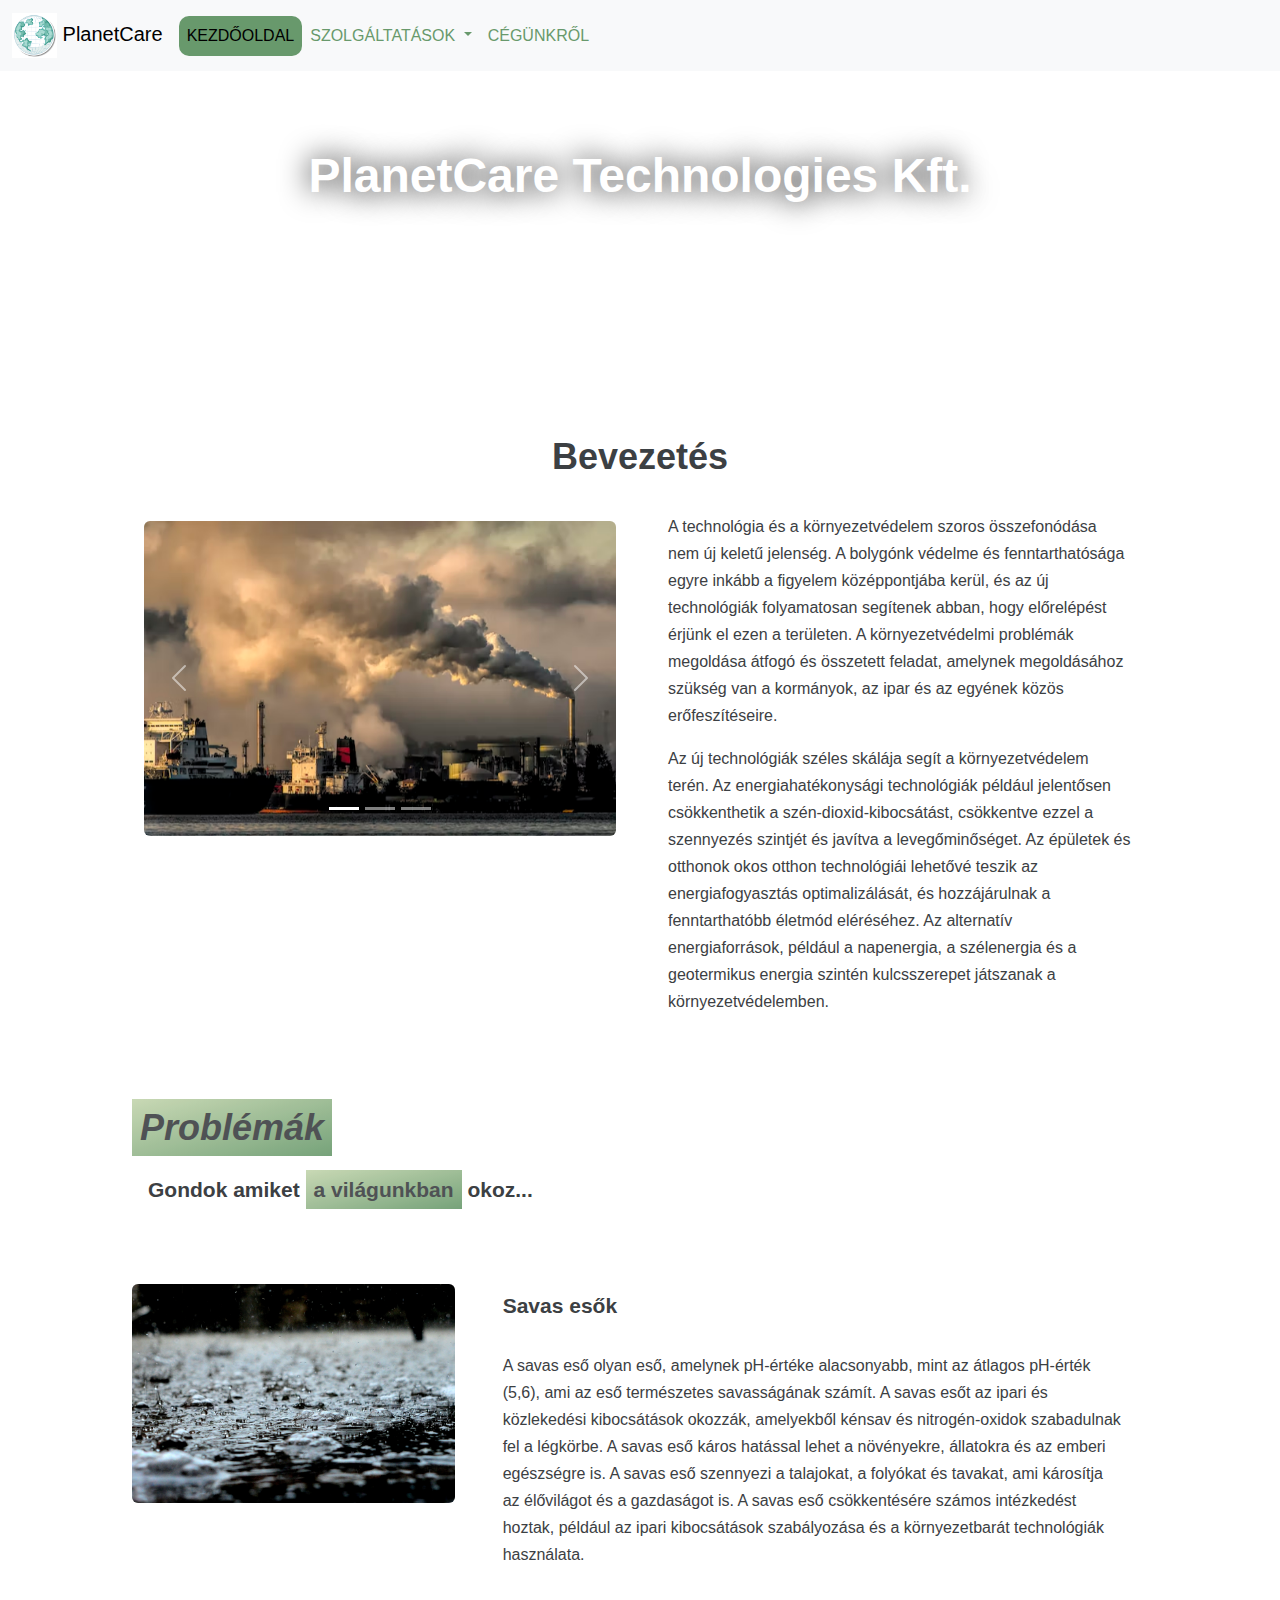
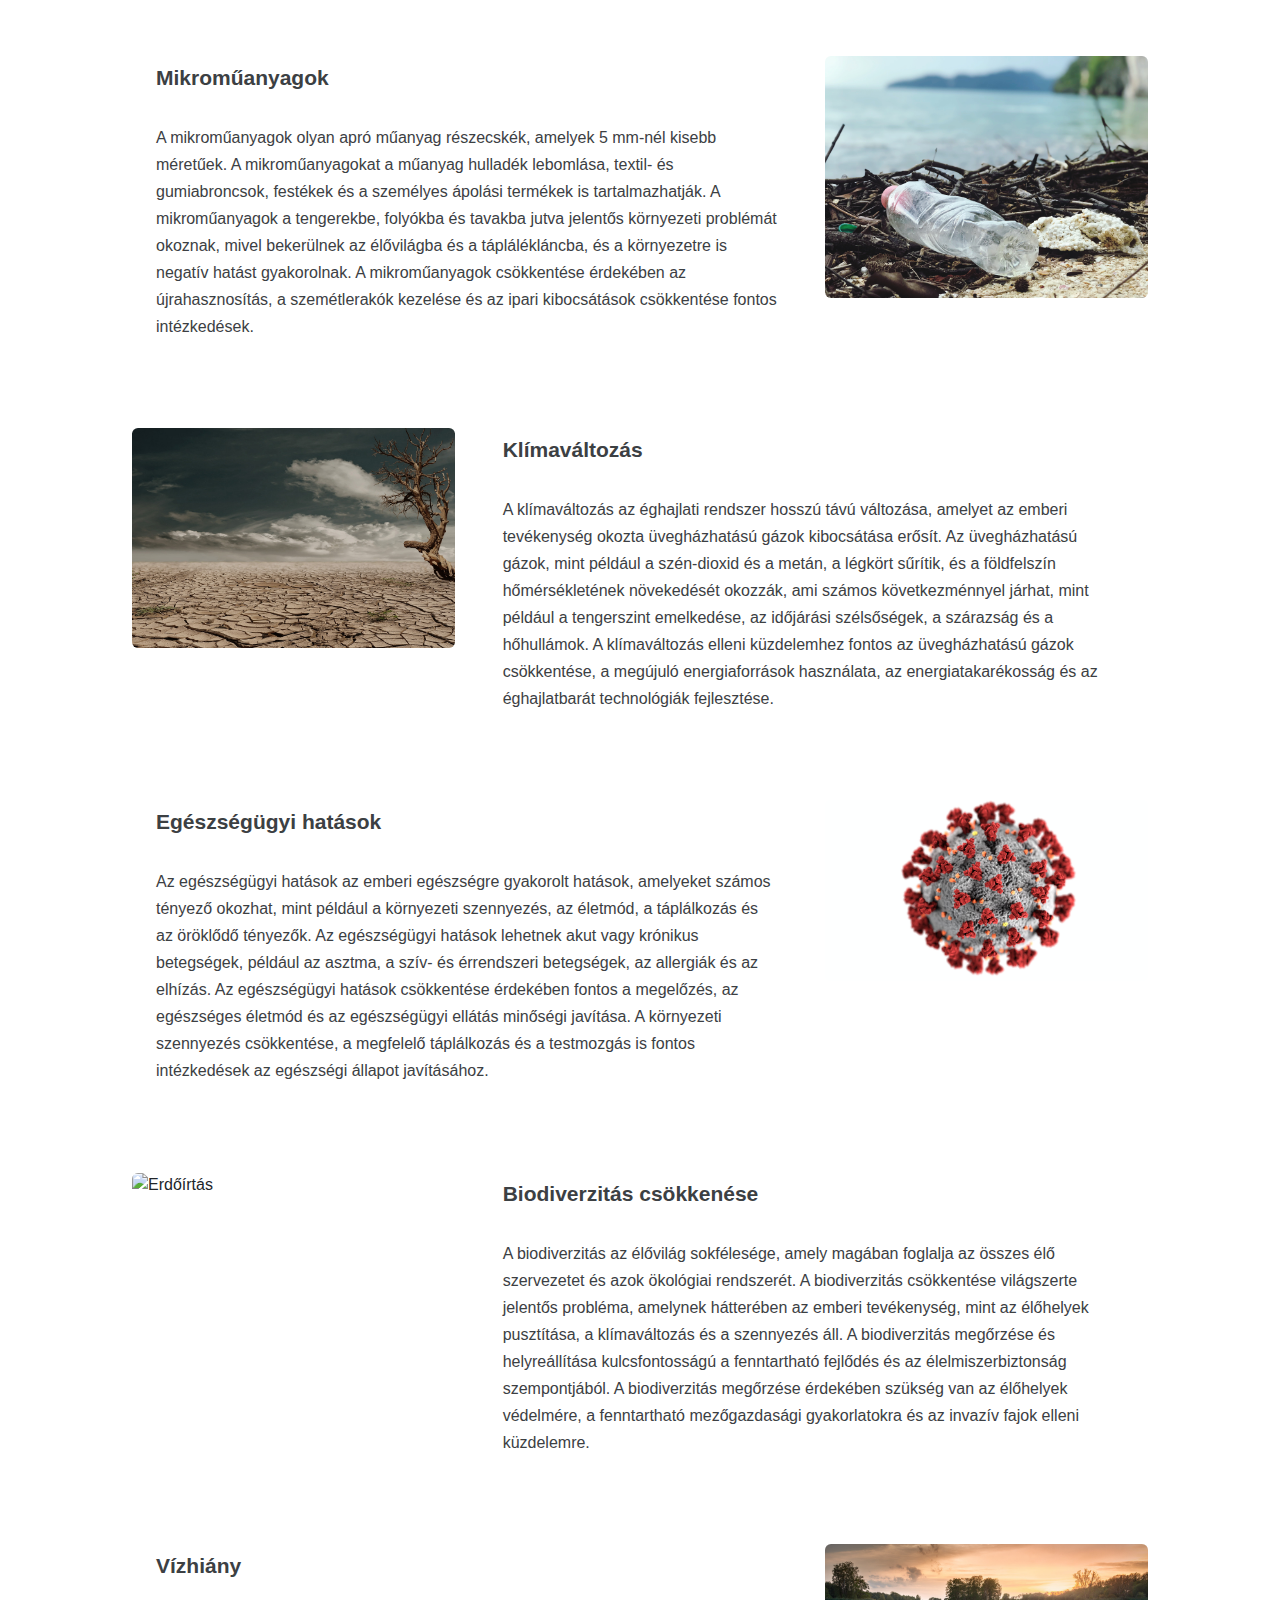
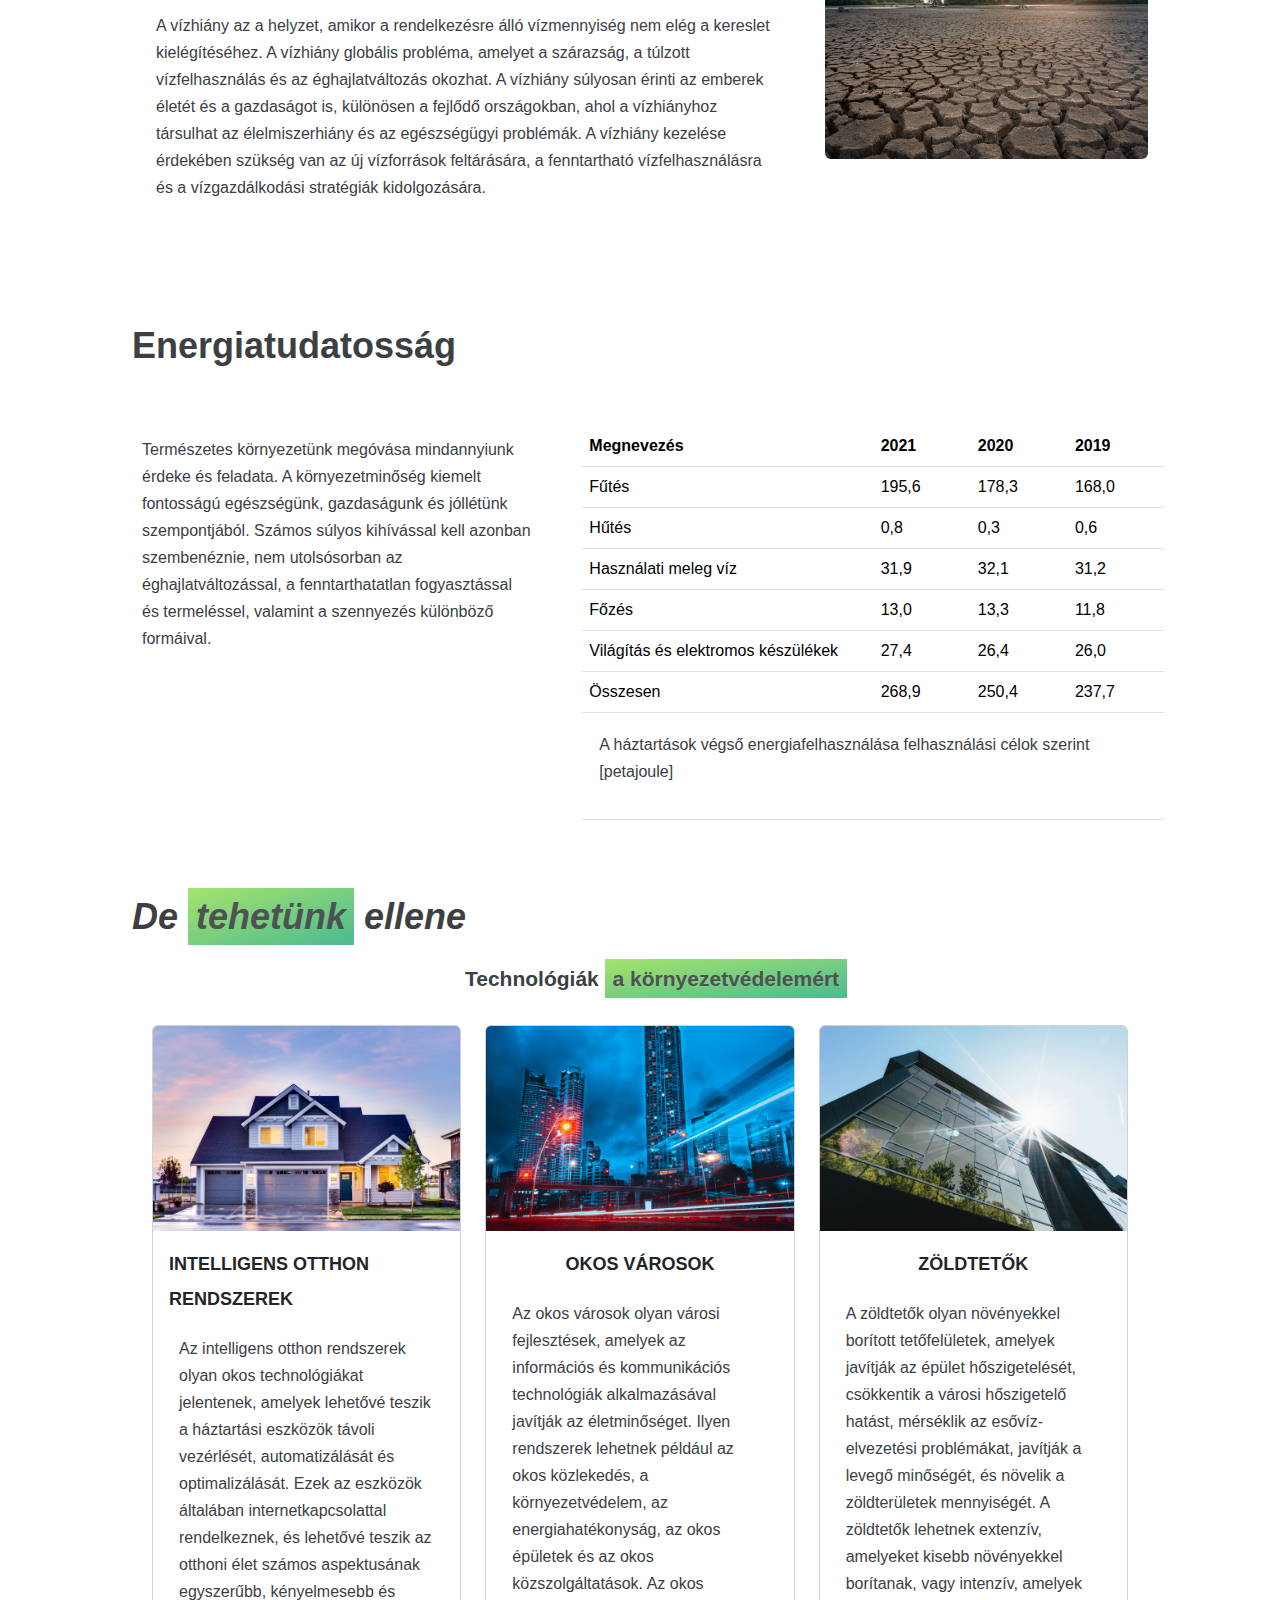
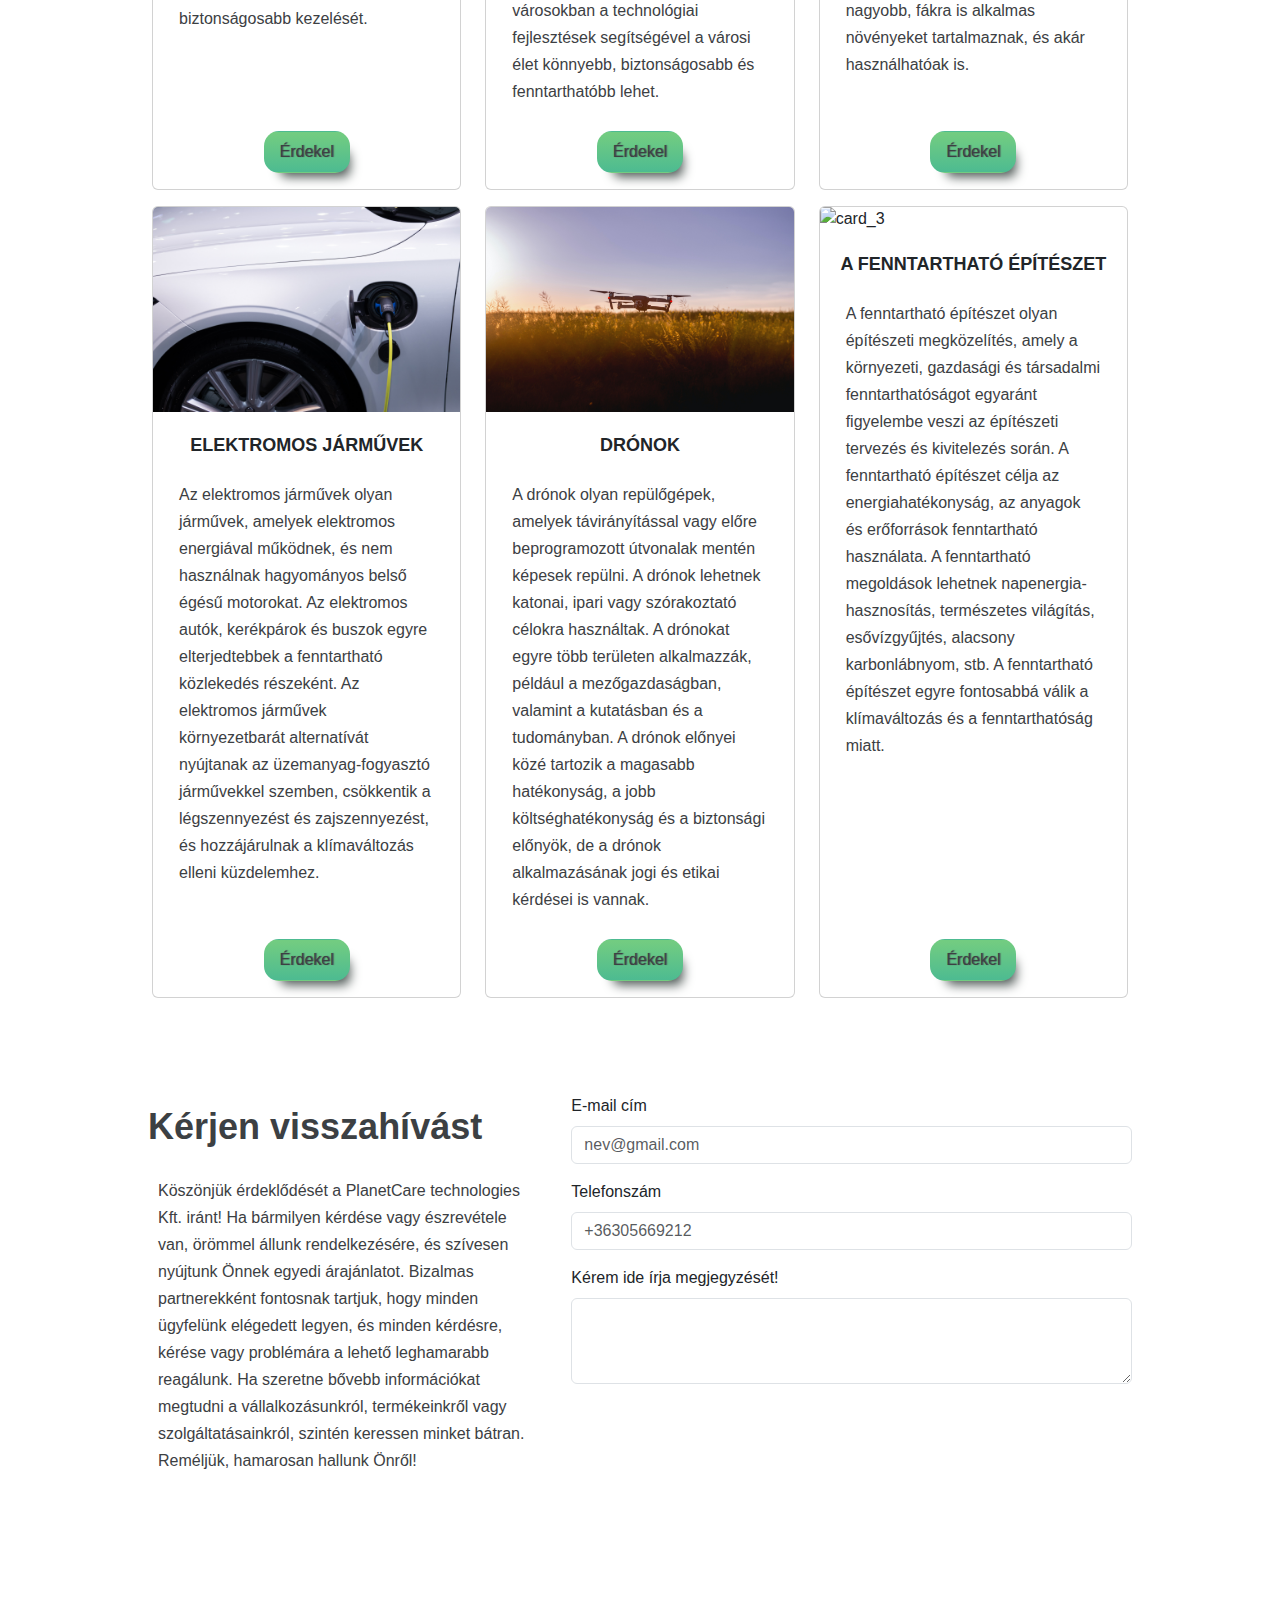
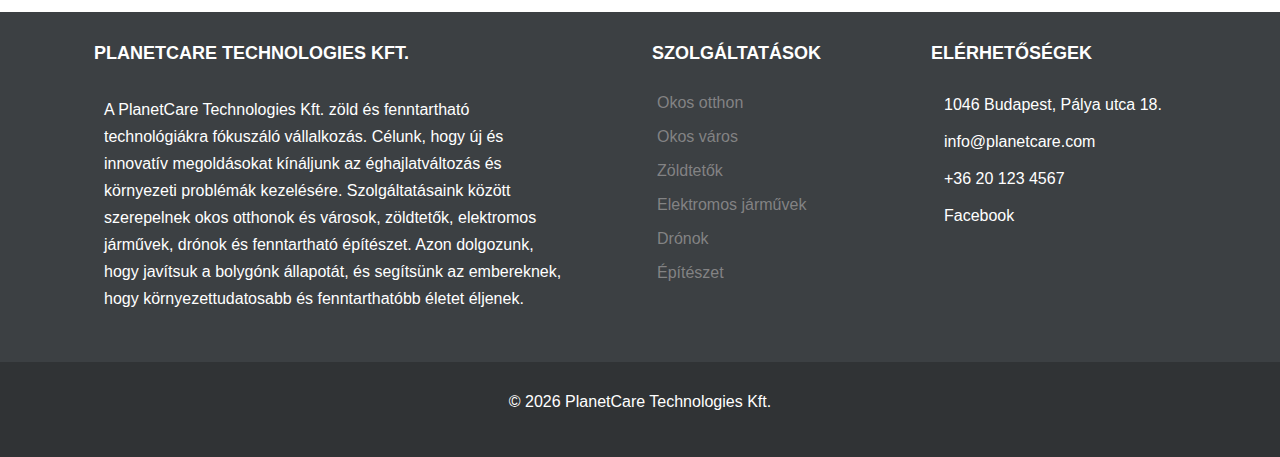
==== index.html @ c98588c4 "Kökény Dániel - index.html" ====
<!DOCTYPE html>
<html lang="hu">

<head>
  <meta charset="UTF-8" />
  <meta http-equiv="X-UA-Compatible" content="IE=edge" />
  <meta name="viewport" content="width=device-width, initial-scale=1.0" />
  <title>Planetcare Kft. - Új technológiák a környezetvédelemért</title>
  <!-- my font awesome kit -->
  <script src="https://kit.fontawesome.com/3cf0747520.js" crossorigin="anonymous"></script>
  <!-- google fonts -->

  <link href="../kornyezetvedelem_hazifeladat_ruander/font/Montserrat/Montserrat-VariableFont_wght.ttf"
    rel="stylesheet" />

  <!-- Bootstrap css install 5.2.3-->
  <link rel="stylesheet" href="https://cdn.jsdelivr.net/npm/bootstrap@5.2.3/dist/css/bootstrap.min.css" />
  <link rel="stylesheet" href="css/style.css" />
</head>

<body>
  <header class="header">
    <!-- navbar starts here -->
    <nav class="navbar fixed-top navbar-expand-lg bg-light">
      <div class="container-fluid">
        <a class="navbar-brand" href="index.html">
          <img src="kepek/logo.jpg" alt="Logo" width="45" class="d-inline-block">
          PlanetCare
        </a>
        <button class="navbar-toggler" type="button" data-bs-toggle="collapse" data-bs-target="#navbarNav"
          aria-controls="navbarNav" aria-expanded="false" aria-label="Toggle navigation">
          <span class="navbar-toggler-icon"></span>
        </button>
        <div class="collapse navbar-collapse" id="navbarNav">
          <ul class="navbar-nav">
            <li class="nav-item">
              <a class="nav-link active" aria-current="page" href="index.html">Kezdőoldal</a>
            </li>
            <li class="nav-item dropdown">
              <a class="nav-link dropdown-toggle" href="#" role="button" data-bs-toggle="dropdown"
                aria-expanded="false">
                Szolgáltatások
              </a>
              <ul class="dropdown-menu">
                <li>
                  <a class="dropdown-item" href="smarthome.html">Okos otthon</a>
                </li>
                <li>
                  <a class="dropdown-item" href="smartcity.html">Okos város</a>
                </li>
                <li>
                  <a class="dropdown-item" href="greenroof.html">Zöldtetők</a>
                </li>
                <li>
                  <a class="dropdown-item" href="electricvehicles.html">Elektromos járművek</a>
                </li>
                <li><a class="dropdown-item" href="drones.html">Drónok</a></li>
                <li>
                  <a class="dropdown-item" href="architecture.html">Építészet</a>
                </li>
              </ul>
            </li>
            <li class="nav-item">
              <a class="nav-link" href="cegunkrol.html">Cégünkről</a>
            </li>
          </ul>
        </div>
      </div>
    </nav>
    <!-- navbar ends here -->

    <div class="masthead header-video text-center d-flex justify-content-center p-3">
      <div class="jumbotron masthead-content d-flex align-items-center">
        <h1 class="my-2 text-white">PlanetCare Technologies Kft.</h1>
      </div>
    </div>
  </header>

  <main class="p-4">
    <section id="section-1" class="container-fluid bg-white">
      <div id="section_title">
        <h2 class="w-100 mt-5 text-center">Bevezetés</h2>
      </div>
      <div id="bevezetes" class="row">
        <div class="col-lg-6 p-lg-4">
          <!-- Carousel starts -->
          <div id="demo1" class="carousel slide" data-bs-ride="carousel">
            <!-- Indicators/dots -->
            <div class="carousel-indicators">
              <button type="button" data-bs-target="#demo1" data-bs-slide-to="0" class="active"></button>
              <button type="button" data-bs-target="#demo1" data-bs-slide-to="1"></button>
              <button type="button" data-bs-target="#demo1" data-bs-slide-to="2"></button>
            </div>
            <!-- The slideshow/carousel -->
            <div class="carousel-inner rounded">
              <div class="carousel-item">
                <img src="kepek/pollution1.jpg" alt="pollution1" class="d-block" style="width: 100%" />
              </div>
              <div class="carousel-item active">
                <img src="kepek/pollution2.jpg" alt="pollution2" class="d-block" style="width: 100%" />
              </div>
              <div class="carousel-item">
                <img src="kepek/pollution3.jpg" alt="pollution3" class="d-block" style="width: 100%" />
              </div>
            </div>
            <!-- Left and right controls/icons -->
            <button class="carousel-control-prev" type="button" data-bs-target="#demo1" data-bs-slide="prev">
              <span class="carousel-control-prev-icon"></span>
            </button>
            <button class="carousel-control-next" type="button" data-bs-target="#demo1" data-bs-slide="next">
              <span class="carousel-control-next-icon"></span>
            </button>
          </div>
          <!-- Carousel ends -->
        </div>
        <div class="col-lg-6 text-center">
          <p class="text-start p-3 pb-0">
            A technológia és a környezetvédelem szoros összefonódása nem új
            keletű jelenség. A bolygónk védelme és fenntarthatósága egyre
            inkább a figyelem középpontjába kerül, és az új technológiák
            folyamatosan segítenek abban, hogy előrelépést érjünk el ezen a
            területen. A környezetvédelmi problémák megoldása átfogó és
            összetett feladat, amelynek megoldásához szükség van a kormányok,
            az ipar és az egyének közös erőfeszítéseire.
          </p>
          <p class="text-start p-3 pt-0">
            Az új technológiák széles skálája segít a környezetvédelem terén.
            Az energiahatékonysági technológiák például jelentősen
            csökkenthetik a szén-dioxid-kibocsátást, csökkentve ezzel a
            szennyezés szintjét és javítva a levegőminőséget. Az épületek és
            otthonok okos otthon technológiái lehetővé teszik az
            energiafogyasztás optimalizálását, és hozzájárulnak a
            fenntarthatóbb életmód eléréséhez. Az alternatív energiaforrások,
            például a napenergia, a szélenergia és a geotermikus energia
            szintén kulcsszerepet játszanak a környezetvédelemben.
          </p>
        </div>
      </div>
    </section>

    <section id="section-2" class="container-fluid bg-white">
      <div id="section_title">
        <h2 class="fst-italic w-100 mt-5">
          <span class="highlight-warning">Problémák</span>
        </h2>
        <h3 class="w-100 mx-3 mb-5">
          Gondok amiket
          <span class="highlight-warning">a világunkban</span> okoz...
        </h3>
      </div>
      <div class="row">
        <div class="col-lg-4 my-4">
          <img class="img-fluid rounded" src="kepek/rain.jpg" alt="Savas eső" />
        </div>
        <div class="col-lg-8 my-4">
          <!-- ikon -->
          <i class="fa-solid fa-cloud-showers-heavy fa-2xl i-problems"></i>
          <h4 class="d-inline p-4">Savas esők</h4>
          <p class="p-4">
            A savas eső olyan eső, amelynek pH-értéke alacsonyabb, mint az átlagos pH-érték (5,6), ami az eső
            természetes savasságának számít. A savas esőt az ipari és közlekedési kibocsátások okozzák, amelyekből
            kénsav és nitrogén-oxidok szabadulnak fel a légkörbe. A savas eső káros hatással lehet a növényekre,
            állatokra és az emberi egészségre is. A savas eső szennyezi a talajokat, a folyókat és tavakat, ami
            károsítja az élővilágot és a gazdaságot is. A savas eső csökkentésére számos intézkedést hoztak, például az
            ipari kibocsátások szabályozása és a környezetbarát technológiák használata.
          </p>
        </div>
      </div>

      <div class="row">
        <div class="col-lg-8 my-4 section-bg-img">
          <i class="fa-sharp fa-solid fa-bottle-water fa-2xl i-problems"></i>
          <h4 class="d-inline p-4">Mikroműanyagok</h4>
          <p class="p-4">
            A mikroműanyagok olyan apró műanyag részecskék, amelyek 5 mm-nél kisebb méretűek. A mikroműanyagokat a
            műanyag hulladék lebomlása, textil- és gumiabroncsok, festékek és a személyes ápolási termékek is
            tartalmazhatják. A mikroműanyagok a tengerekbe, folyókba és tavakba jutva jelentős környezeti problémát
            okoznak, mivel bekerülnek az élővilágba és a táplálékláncba, és a környezetre is negatív hatást gyakorolnak.
            A mikroműanyagok csökkentése érdekében az újrahasznosítás, a szemétlerakók kezelése és az ipari kibocsátások
            csökkentése fontos intézkedések.
          </p>
        </div>
        <div class="col-lg-4 my-4">
          <img class="img-fluid rounded" src="kepek/plastic.jpg" alt="Mikroműanyagok" />
        </div>
      </div>
      <div class="row">
        <div class="col-lg-4 my-4">
          <img class="img-fluid rounded" src="kepek/climatechange.jpg" alt="Klímaváltozás" />
        </div>
        <div class="col-lg-8 my-4">
          <!-- ikon -->
          <i class="fa-solid fa-temperature-arrow-up fa-2xl i-problems"></i>
          <h4 class="d-inline p-4">Klímaváltozás</h4>
          <p class="p-4">
            A klímaváltozás az éghajlati rendszer hosszú távú változása, amelyet az emberi tevékenység okozta
            üvegházhatású gázok kibocsátása erősít. Az üvegházhatású gázok, mint például a szén-dioxid és a metán, a
            légkört sűrítik, és a földfelszín hőmérsékletének növekedését okozzák, ami számos következménnyel járhat,
            mint például a tengerszint emelkedése, az időjárási szélsőségek, a szárazság és a hőhullámok. A
            klímaváltozás elleni küzdelemhez fontos az üvegházhatású gázok csökkentése, a megújuló energiaforrások
            használata, az energiatakarékosság és az éghajlatbarát technológiák fejlesztése.
          </p>
        </div>
      </div>

      <div class="row">
        <div class="col-lg-8 my-4">
          <i class="fa-sharp fa-solid fa-pills fa-2xl i-problems"></i>
          <h4 class="d-inline p-4">Egészségügyi hatások</h4>
          <p class="p-4">
            Az egészségügyi hatások az emberi egészségre gyakorolt ​​hatások, amelyeket számos tényező okozhat, mint
            például a környezeti szennyezés, az életmód, a táplálkozás és az öröklődő tényezők. Az egészségügyi hatások
            lehetnek akut vagy krónikus betegségek, például az asztma, a szív- és érrendszeri betegségek, az allergiák
            és az elhízás. Az egészségügyi hatások csökkentése érdekében fontos a megelőzés, az egészséges életmód és az
            egészségügyi ellátás minőségi javítása. A környezeti szennyezés csökkentése, a megfelelő táplálkozás és a
            testmozgás is fontos intézkedések az egészségi állapot javításához.
          </p>
        </div>
        <div class="col-lg-4 my-4">
          <img class="img-fluid rounded" src="kepek/virus.jpg" alt="Vírus" />
        </div>
      </div>
      <div class="row">
        <div class="col-lg-4 my-4">
          <img class="img-fluid rounded" src="kepek/deforestation.jpg" alt="Erdőírtás" />
        </div>
        <div class="col-lg-8 my-4">
          <!-- ikon -->
          <i class="fa-solid fa-tree fa-2xl i-problems"></i>
          <h4 class="d-inline p-4">Biodiverzitás csökkenése</h4>
          <p class="p-4">
            A biodiverzitás az élővilág sokfélesége, amely magában foglalja az összes élő szervezetet és azok ökológiai
            rendszerét. A biodiverzitás csökkentése világszerte jelentős probléma, amelynek hátterében az emberi
            tevékenység, mint az élőhelyek pusztítása, a klímaváltozás és a szennyezés áll. A biodiverzitás megőrzése és
            helyreállítása kulcsfontosságú a fenntartható fejlődés és az élelmiszerbiztonság szempontjából. A
            biodiverzitás megőrzése érdekében szükség van az élőhelyek védelmére, a fenntartható mezőgazdasági
            gyakorlatokra és az invazív fajok elleni küzdelemre.
          </p>
        </div>
      </div>

      <div class="row">
        <div class="col-lg-8 my-4">
          <i class="fa-sharp fa-solid fa-droplet-slash fa-xl i-problems"></i>
          <h4 class="d-inline p-4">Vízhiány</h4>
          <p class="p-4">
            A vízhiány az a helyzet, amikor a rendelkezésre álló vízmennyiség nem elég a kereslet kielégítéséhez. A
            vízhiány globális probléma, amelyet a szárazság, a túlzott vízfelhasználás és az éghajlatváltozás okozhat. A
            vízhiány súlyosan érinti az emberek életét és a gazdaságot is, különösen a fejlődő országokban, ahol a
            vízhiányhoz társulhat az élelmiszerhiány és az egészségügyi problémák. A vízhiány kezelése érdekében szükség
            van az új vízforrások feltárására, a fenntartható vízfelhasználásra és a vízgazdálkodási stratégiák
            kidolgozására.
          </p>
        </div>
        <div class="col-lg-4 my-4">
          <img class="img-fluid rounded" src="kepek/lackofwater.jpg" alt="Vízhiány" />
        </div>
      </div>
    </section>

    <section id="section-4" class="container-fluid bg-white">
      <div id="section_title">
        <h2 class="w-100 my-5">Energiatudatosság</h2>
      </div>
      <div class="row">
        <div class="col-lg-5 col-md-6">
          <p>
            Természetes környezetünk megóvása mindannyiunk érdeke és feladata.
            A környezetminőség kiemelt fontosságú egészségünk, gazdaságunk és
            jóllétünk szempontjából. Számos súlyos kihívással kell azonban
            szembenéznie, nem utolsósorban az éghajlatváltozással, a
            fenntarthatatlan fogyasztással és termeléssel, valamint a
            szennyezés különböző formáival.
          </p>
        </div>
        <div class="col-lg-7 col-md-6">
          <table class="table table-hover mx-lg-3">
            <thead>
              <tr>
                <th class="col-6">Megnevezés</th>
                <th class="col-2">2021</th>
                <th class="col-2">2020</th>
                <th class="col-2">2019</th>
              </tr>
            </thead>
            <tbody>
              <tr>
                <td class="col-6">Fűtés</td>
                <td class="col-2">195,6</td>
                <td class="col-2">178,3</td>
                <td class="col-2">168,0</td>
              </tr>
              <tr>
                <td class="col-6">Hűtés</td>
                <td class="col-2">0,8</td>
                <td class="col-2">0,3</td>
                <td class="col-2">0,6</td>
              </tr>
              <tr>
                <td class="col-6">Használati meleg víz</td>
                <td class="col-2">31,9</td>
                <td class="col-2">32,1</td>
                <td class="col-2">31,2</td>
              </tr>
              <tr>
                <td class="col-6">Főzés</td>
                <td class="col-2">13,0</td>
                <td class="col-2">13,3</td>
                <td class="col-2">11,8</td>
              </tr>
              <tr>
                <td class="col-6">Világítás és elektromos készülékek</td>
                <td class="col-2">27,4</td>
                <td class="col-2">26,4</td>
                <td class="col-2">26,0</td>
              </tr>
              <tr>
                <td class="col-6">Összesen</td>
                <td class="col-2">268,9</td>
                <td class="col-2">250,4</td>
                <td class="col-2">237,7</td>
              </tr>
              <tr>
                <td colspan="4">
                  <a href="https://www.ksh.hu/stadat_files/ene/hu/ene0007.html" target="_blank">
                    <p>
                      A háztartások végső energiafelhasználása felhasználási
                      célok szerint [petajoule]
                    </p>
                  </a>
                </td>
              </tr>
            </tbody>
          </table>
        </div>
      </div>
    </section>
    <section id="section-3" class="container-fluid bg-white">
      <div id="section_title">
        <h2 class=" fst-italic w-100 mt-5">
          De <span class="highlight">tehetünk</span> ellene
        </h2>
        <h3 class="w-100 mx-3 text-center">
          Technológiák <span class="highlight">a környezetvédelemért</span>
        </h3>
      </div>
      <div id="technologiak" class="row my-3 mx-2">
        <!-- card starts here -->
        <div class="col-lg-4 col-md-6 my-2">
          <div class="card">
            <img src="kepek/smarthome.jpg" class="card-img-top" alt="card_1" />
            <div class="card-body d-flex flex-column align-items-center">
              <h5 class="card-title">Intelligens otthon rendszerek</h5>
              <p class="card-text">
                Az intelligens otthon rendszerek olyan okos technológiákat jelentenek, amelyek lehetővé teszik a
                háztartási eszközök távoli vezérlését, automatizálását és optimalizálását. Ezek az eszközök általában
                internetkapcsolattal rendelkeznek, és lehetővé teszik az otthoni élet számos aspektusának egyszerűbb,
                kényelmesebb és biztonságosabb kezelését.
              </p>
              <a href="smarthome.html" class="btn card-btn mt-auto">Érdekel</a>
            </div>
          </div>
        </div>
        <!-- card ends here -->

        <!-- card starts here -->
        <div class="col-lg-4 col-md-6 my-2">
          <div class="card">
            <img src="kepek/smartcity.jpg" class="card-img-top" alt="card_2" />
            <div class="card-body d-flex flex-column align-items-center">
              <h5 class="card-title">Okos városok</h5>
              <p class="card-text">
                Az okos városok olyan városi fejlesztések, amelyek az információs és kommunikációs technológiák
                alkalmazásával javítják az életminőséget. Ilyen rendszerek lehetnek például az okos közlekedés, a
                környezetvédelem, az energiahatékonyság, az okos épületek és az okos közszolgáltatások. Az okos
                városokban a technológiai fejlesztések segítségével a városi élet könnyebb, biztonságosabb és
                fenntarthatóbb lehet.
              </p>
              <a href="smartcity.html" class="btn card-btn mt-auto">Érdekel</a>
            </div>
          </div>
        </div>
        <!-- card ends here -->

        <!-- card starts here -->
        <div class="col-lg-4 col-md-6 my-2">
          <div class="card">
            <img src="kepek/greenroof.jpg" class="card-img-top" alt="card_3" />
            <div class="card-body d-flex flex-column align-items-center">
              <h5 class="card-title">Zöldtetők</h5>
              <p class="card-text">
                A zöldtetők olyan növényekkel borított tetőfelületek, amelyek javítják az épület hőszigetelését,
                csökkentik a városi hőszigetelő hatást, mérséklik az esővíz-elvezetési problémákat, javítják a levegő
                minőségét, és növelik a zöldterületek mennyiségét. A zöldtetők lehetnek extenzív, amelyeket kisebb
                növényekkel borítanak, vagy intenzív, amelyek nagyobb, fákra is alkalmas növényeket tartalmaznak, és
                akár használhatóak is.
              </p>
              <a href="greenroof.html" class="btn card-btn mt-auto">Érdekel</a>
            </div>
          </div>
        </div>
        <!-- card ends here -->

        <!-- card starts here -->
        <div class="col-lg-4 col-md-6 my-2">
          <div class="card">
            <img src="kepek/electricvehicle.jpg" class="card-img-top" alt="card_3" />
            <div class="card-body d-flex flex-column align-items-center">
              <h5 class="card-title">Elektromos járművek</h5>
              <p class="card-text">
                Az elektromos járművek olyan járművek, amelyek elektromos energiával működnek, és nem használnak
                hagyományos belső égésű motorokat. Az elektromos autók, kerékpárok és buszok egyre elterjedtebbek a
                fenntartható közlekedés részeként. Az elektromos járművek környezetbarát alternatívát nyújtanak az
                üzemanyag-fogyasztó járművekkel szemben, csökkentik a légszennyezést és zajszennyezést, és hozzájárulnak
                a klímaváltozás elleni küzdelemhez.
              </p>
              <a href="electricvehicles.html" class="btn card-btn mt-auto">Érdekel</a>
            </div>
          </div>
        </div>
        <!-- card ends here -->

        <!-- card starts here -->
        <div class="col-lg-4 col-md-6 my-2">
          <div class="card">
            <img src="kepek/droneagriculture.jpg" class="card-img-top" alt="card_3" />
            <div class="card-body d-flex flex-column align-items-center">
              <h5 class="card-title">Drónok</h5>
              <p class="card-text">
                A drónok olyan repülőgépek, amelyek távirányítással vagy előre beprogramozott útvonalak mentén képesek
                repülni. A drónok lehetnek katonai, ipari vagy szórakoztató célokra használtak. A drónokat egyre több
                területen alkalmazzák, például a mezőgazdaságban, valamint a kutatásban és a tudományban. A drónok
                előnyei közé tartozik a magasabb hatékonyság, a jobb költséghatékonyság és a biztonsági előnyök, de a
                drónok alkalmazásának jogi és etikai kérdései is vannak.
              </p>
              <a href="drones.html" class="btn card-btn mt-auto">Érdekel</a>
            </div>
          </div>
        </div>
        <!-- card ends here -->

        <!-- card starts here -->
        <div class="col-lg-4 col-md-6 my-2">
          <div class="card">
            <img src="kepek/sustainablearhitecture_resized.png" class="card-img-top" alt="card_3" />
            <div class="card-body d-flex flex-column align-items-center">
              <h5 class="card-title">A fenntartható építészet</h5>
              <p class="card-text">
                A fenntartható építészet olyan építészeti megközelítés, amely a környezeti, gazdasági és társadalmi
                fenntarthatóságot egyaránt figyelembe veszi az építészeti tervezés és kivitelezés során. A fenntartható
                építészet célja az energiahatékonyság, az anyagok és erőforrások fenntartható használata. A fenntartható
                megoldások lehetnek napenergia-hasznosítás, természetes világítás, esővízgyűjtés, alacsony
                karbonlábnyom, stb. A fenntartható építészet egyre fontosabbá válik a
                klímaváltozás és a fenntarthatóság miatt.
              </p>
              <a href="architecture.html" class="btn card-btn mt-auto">Érdekel</a>
            </div>
          </div>
        </div>
        <!-- card ends here -->
      </div>
    </section>

    <section id="section-5" class="container-fluid bg-white p-4 mt-5 mb-5">

      <div class="row">
        <div class="col-lg-5 col-md-4 p-3">
          <div id="sect fst-italic w-100 mt-5"></h2>
            <h2>Kérjen visszahívást</h2>
          </div>
          <p>
            Köszönjük érdeklődését a PlanetCare technologies Kft. iránt! Ha bármilyen kérdése vagy észrevétele van,
            örömmel állunk rendelkezésére, és szívesen nyújtunk Önnek egyedi árajánlatot. Bizalmas partnerekként
            fontosnak tartjuk, hogy minden ügyfelünk elégedett legyen, és minden kérdésre, kérése vagy problémára a
            lehető leghamarabb reagálunk. Ha szeretne bővebb információkat megtudni a vállalkozásunkról, termékeinkről
            vagy szolgáltatásainkról, szintén keressen minket bátran. Reméljük, hamarosan hallunk Önről!
          </p>
        </div>
        <div class="col-lg-7 col-md-8 p-3">
          <div class="mb-3">
            <label for="exampleFormControlInput1" class="form-label">E-mail cím</label>
            <input type="email" class="form-control" id="exampleFormControlInput1" placeholder="nev@gmail.com" />
          </div>
          <div class="mb-3">
            <label for="exampleFormControlInput2" class="form-label">Telefonszám</label>
            <input type="number" class="form-control" id="exampleFormControlInput2" placeholder="+36305669212" />
          </div>
          <div class="mb-3">
            <label for="exampleFormControlTextarea1" class="form-label">Kérem ide írja megjegyzését!</label>
            <textarea class="form-control" id="exampleFormControlTextarea1" rows="3"></textarea>
          </div>
        </div>
      </div>
    </section>
  </main>

  <!-- footer starts here -->
  <footer class="text-white text-center text-md-start">
    <!-- Grid container -->
    <div class="container p-4">
      <!--Grid row-->
      <div class="row">
        <!--Grid column-->
        <div class="col-lg-6 col-md-12 mb-4 mb-md-0">
          <h5 class=" text-uppercase fw-bold">PlanetCare Technologies Kft.</h5>

          <div class="footer-text">
            <p class="text-white">
              A PlanetCare Technologies Kft. zöld és fenntartható technológiákra fókuszáló vállalkozás. Célunk, hogy új
              és innovatív megoldásokat kínáljunk az éghajlatváltozás és környezeti problémák kezelésére.
              Szolgáltatásaink között szerepelnek okos otthonok és városok, zöldtetők, elektromos járművek, drónok és
              fenntartható építészet. Azon dolgozunk, hogy javítsuk a bolygónk állapotát, és segítsünk az embereknek,
              hogy környezettudatosabb és fenntarthatóbb életet éljenek.
            </p>
          </div>
        </div>
        <!--Grid column-->

        <!--Grid column-->
        <div class="col-lg-3 col-md-6 mb-4 mb-md-0">
          <h5 class="text-uppercase">Szolgáltatások</h5>

          <ul class="list-unstyled mb-0">
            <li>
              <a href="smarthome.html">Okos otthon</a>
            </li>
            <li>
              <a href="smartcity.html">Okos város</a>
            </li>
            <li>
              <a href="greenroof.html">Zöldtetők</a>
            </li>
            <li>
              <a href="electricvehicles.html">Elektromos járművek</a>
            </li>
            <li>
              <a href="drones.html">Drónok</a>
            </li>
            <li>
              <a href="architecture.html">Építészet</a>
            </li>
          </ul>
        </div>
        <!--Grid column-->

        <!--Grid column-->
        <div class="col-lg-3 col-md-6 mb-4 mb-md-0">
          <h5 class="text-uppercase">Elérhetőségek</h5>

          <ul class="list-unstyled mb-0">
            <li>
              <a href="cegunkrol.html"><i class="i-footer fa-sharp fa-solid fa-thumbtack fa-lg"></i></a>
              <p class="d-inline px-2 text-white">1046 Budapest, Pálya utca 18.</p>
            </li>
            <li>
              <a href="cegunkrol.html"><i class="i-footer fa-sharp fa-solid fa-envelope fa-lg"></i></a>
              <p class="d-inline px-2 text-white">info@planetcare.com</p>
            </li>
            <li>
              <a href="cegunkrol.html"><i class="i-footer fa-sharp fa-solid fa-phone fa-lg"></i></a>
              <p class="d-inline px-2 text-white">+36 20 123 4567</p>
            </li>
            <li>
              <a href="cegunkrol.html"><i class="i-footer fa-brands fa-facebook fa-lg"></i></a>
              <p class="d-inline px-2 text-white">Facebook</p>
            </li>
          </ul>
        </div>
        <!--Grid column-->
      </div>
      <!--Grid row-->
    </div>
    <!-- Grid container -->

    <!-- Copyright -->
    <div class="text-center p-3" style="background-color: rgba(0, 0, 0, 0.2)">
      <p class="text-white text-center">&copy; <span id="currentYear"></span> PlanetCare Technologies Kft.</p>
    </div>
    <script>
      const date = new Date();
      const year = date.getFullYear();
      document.getElementById("currentYear").textContent = year;
    </script>
    <!-- Copyright -->
  </footer>
  <!-- footer ends here -->

  <!-- Bootstrap js install 5.2.3 -->
  <script src="https://cdn.jsdelivr.net/npm/bootstrap@5.2.3/dist/js/bootstrap.bundle.min.js"></script>
</body>

</html>
---- css/style.css ----
:root {
    --color-primary: #68996c;
    --color-primary-darker: #4bbb7d;
  }

body {
    font-family: 'Montserrat', sans-serif;
}

.nav-item a{
    color: var(--color-primary);
    text-transform: uppercase;
}

.nav-item a:hover{
    color: black;
    background-color: var(--color-primary-darker);
    border-radius: 10px;
}

li .active {
    background-color: var(--color-primary);
    color: black;
    border-radius: 10px;
}

main {
    margin-left: auto;
    margin-right: auto;
    width: 85%;
}

.header-video {
    background-image: url(../video/world.mp4);
    background-size: cover;
    background-position: center;
}  

.smarthome-header-img {
    background-image: url(../kepek/voicecontrol.jpg);
    background-size: cover;
    background-position: center;
}

.smartcity-header-img {
    background-image: url(../kepek/smartcity/smart-city-header.jpg);
    background-size: cover;
    background-position: center;
}

.greenroof-header-img {
    background-image: url(../kepek/greenroof/greenroof-header.jpg);
    background-size: cover;
    background-position: center;
}

.electricvehicles-header-img {
    background-image: url(../kepek/electricvehicles/electricvehicle-header.png);
    background-size: cover;
    background-position: center;
}

.drones-header-img {
    background-image: url(../kepek/drones/drone-header.jpg);
    background-size: cover;
    background-position: center;
}

.architecture-header-img {
    background-image: url(../kepek/architecture/architecture-header.jpg);
    background-size: cover;
    background-position: center;
}

.our-header-img {
    background-image: url(../kepek/our-header.jpg);
    background-size: cover;
    background-position: center;
}

.jumbotron {min-height: 25vw;}

.jumbotron>h1 {
    text-shadow: 0px 0px 30px black;
}

.highlight {
    opacity: 90%;
    padding: 8px;
    background: linear-gradient(to top left, #39b385, #9be15d);
}

.highlight-warning {
    opacity: 90%;
    padding: 8px;
    background: linear-gradient(to top left, #68996c, #c3d5ad);
    color: #3c4043;
}

.card {
    height: 100%;
}

.card-text {
    text-align: left;
}

.card-btn {
    box-shadow: 8px 12px 11px -8px #4e5855;
    background: linear-gradient(to bottom, #72cc81 5%, #4dbb91 100%);
    background-color: #72cc81;
    border-radius: 15px;
    display: inline-block;
    cursor: pointer;
    color: #3c4043;
    font-family: 'Montserrat', sans-serif;
    font-size: 16px;
    padding: 8px 15px;
    text-decoration: none;
    text-shadow: 1px 0px 1px #4e5855;
}

.card-btn:hover {
    background: linear-gradient(to bottom, #4dbb91 5%, #72cc81 100%);
    background-color: #4dbb91;
}

.card-btn:active {
    position: relative;
    top: 1px;
    border: none;
}

.card:hover {
    transform: scale(1.01);
    box-shadow: 0px 0px 10px 0.01px black;
}

.smart-card h5 {
    text-align: center;
    text-transform: uppercase;
}

footer li {
    display: block;
    list-style-type: none;
    padding: 5px;
}

 footer a {
    text-decoration: none;
    font-family: 'Montserrat', sans-serif;    color: rgba(180, 177, 177, 0.6);
    font-weight: 400;
    font-size: 16px;
    line-height: 20px;
    text-align: left;
    letter-spacing: normal;
}

footer a:hover {
    color: white;
}

footer {
    background-color: #3c4043;
}

.footer-text {
    padding: 0 50px 0 0;
}

td a {
    text-decoration: none;
    font-family: 'Montserrat', sans-serif;    color: rgba(180, 177, 177, 0.6);
    font-weight: 600;
    font-size: 16px;
    line-height: 20px;
    text-align: left;
    letter-spacing: normal;
}

td a:hover {
    color: black;
}
/**********************************************************************************************/
/* DESIGN STYLE */

/* Color palette
    color: #95bd73;
    color: #b1c695;
    color: #09ab3d;
    color: #55b231;
    color: #04a40d;
    color: #76ad14;
    color: #9ddaaa;
    color: #5cc477;
    color: #04a40d;
*/

/* Headlines */

h1 {
    font-family: 'Montserrat', sans-serif;    font-style: normal;
    font-weight: 600;
    font-size: 48px;
    line-height: 76px;
    color: #3c4043;
    letter-spacing: normal;
}

h2 {
    font-family: 'Montserrat', sans-serif;    font-style: normal;
    font-weight: 600;
    font-size: 36px;
    line-height: 65px;
    color: #3c4043;
    letter-spacing: normal;
}

h3 {
    font-family: 'Montserrat', sans-serif;    font-style: normal;
    font-weight: 600;
    font-size: 21px;
    line-height: 44px;
    color: #3c4043;
    letter-spacing: normal;
}

h4 {
    font-family: 'Montserrat', sans-serif;    font-style: normal;
    font-weight: 600;
    font-size: 21px;
    line-height: 44px;
    color: #3c4043;
    letter-spacing: normal;
}

h5 {
    font-family: 'Montserrat', sans-serif;    text-transform: uppercase;
    font-weight: 600;
    font-size: 18px;
    line-height: 35px;
    text-align: left;
    letter-spacing: normal;
    margin-bottom: 15px;
}

h6 {
    font-family: 'Montserrat', sans-serif;    font-style: normal;
    font-weight: 600;
    font-size: 16px;
    line-height: 27px;
    color: #3c4043;
    text-align: left;
    letter-spacing: normal;
}
            
p {
    font-family: 'Montserrat', sans-serif;    font-style: normal;
    font-weight: 400;
    font-size: 16px;
    line-height: 27px;
    color: #3c4043;
    text-align: left;
    letter-spacing: normal;
    padding: 10px;
}

/* Icon color */
i {
    color: #39b385;
}

.i-problems {
    color: #68996c;
}

.i-footer {
    color: rgba(180, 177, 177, 0.6);
}

.smart-card {
    margin-top: 30px;
}

table tr:nth-child(even) {
    background-color: rgba(104, 153, 108, 0.3);
}

.div-height-big {
    height: 20%;
}

.div-height-small {
    height: 15%;
}
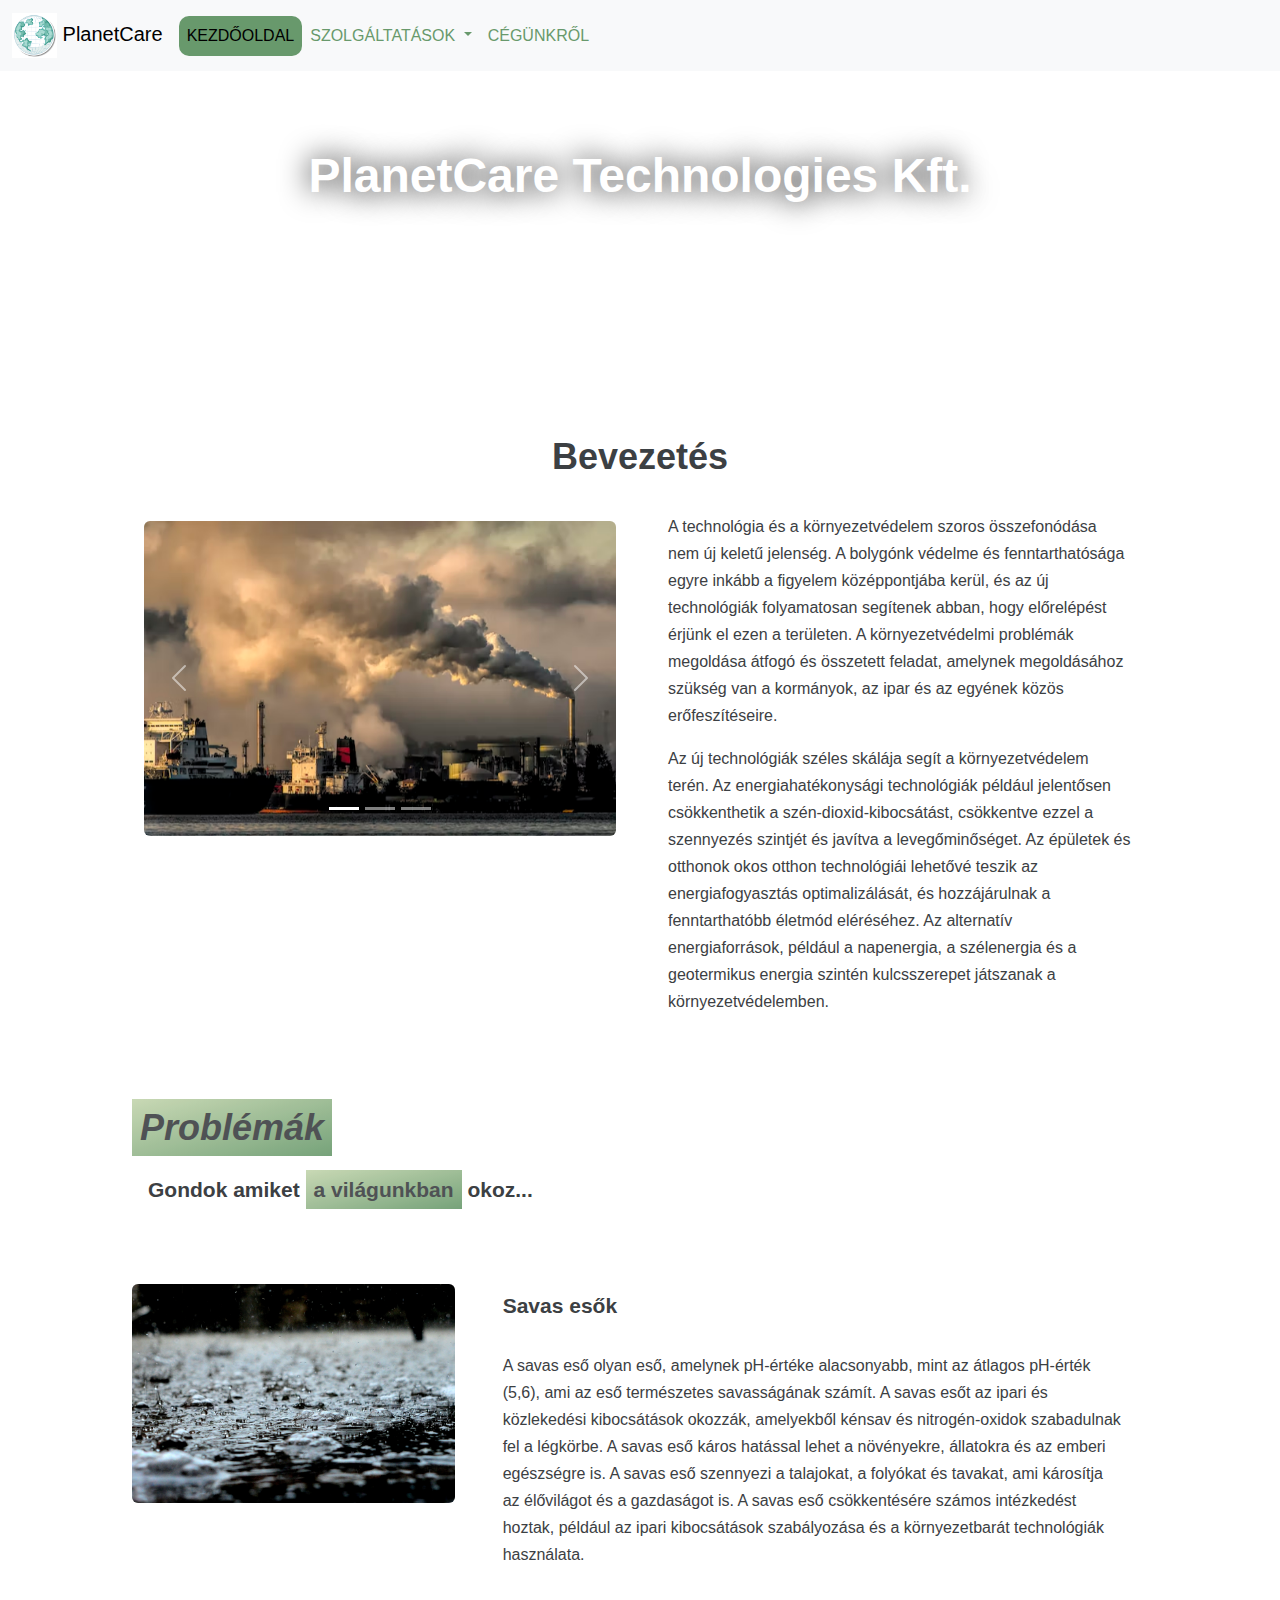
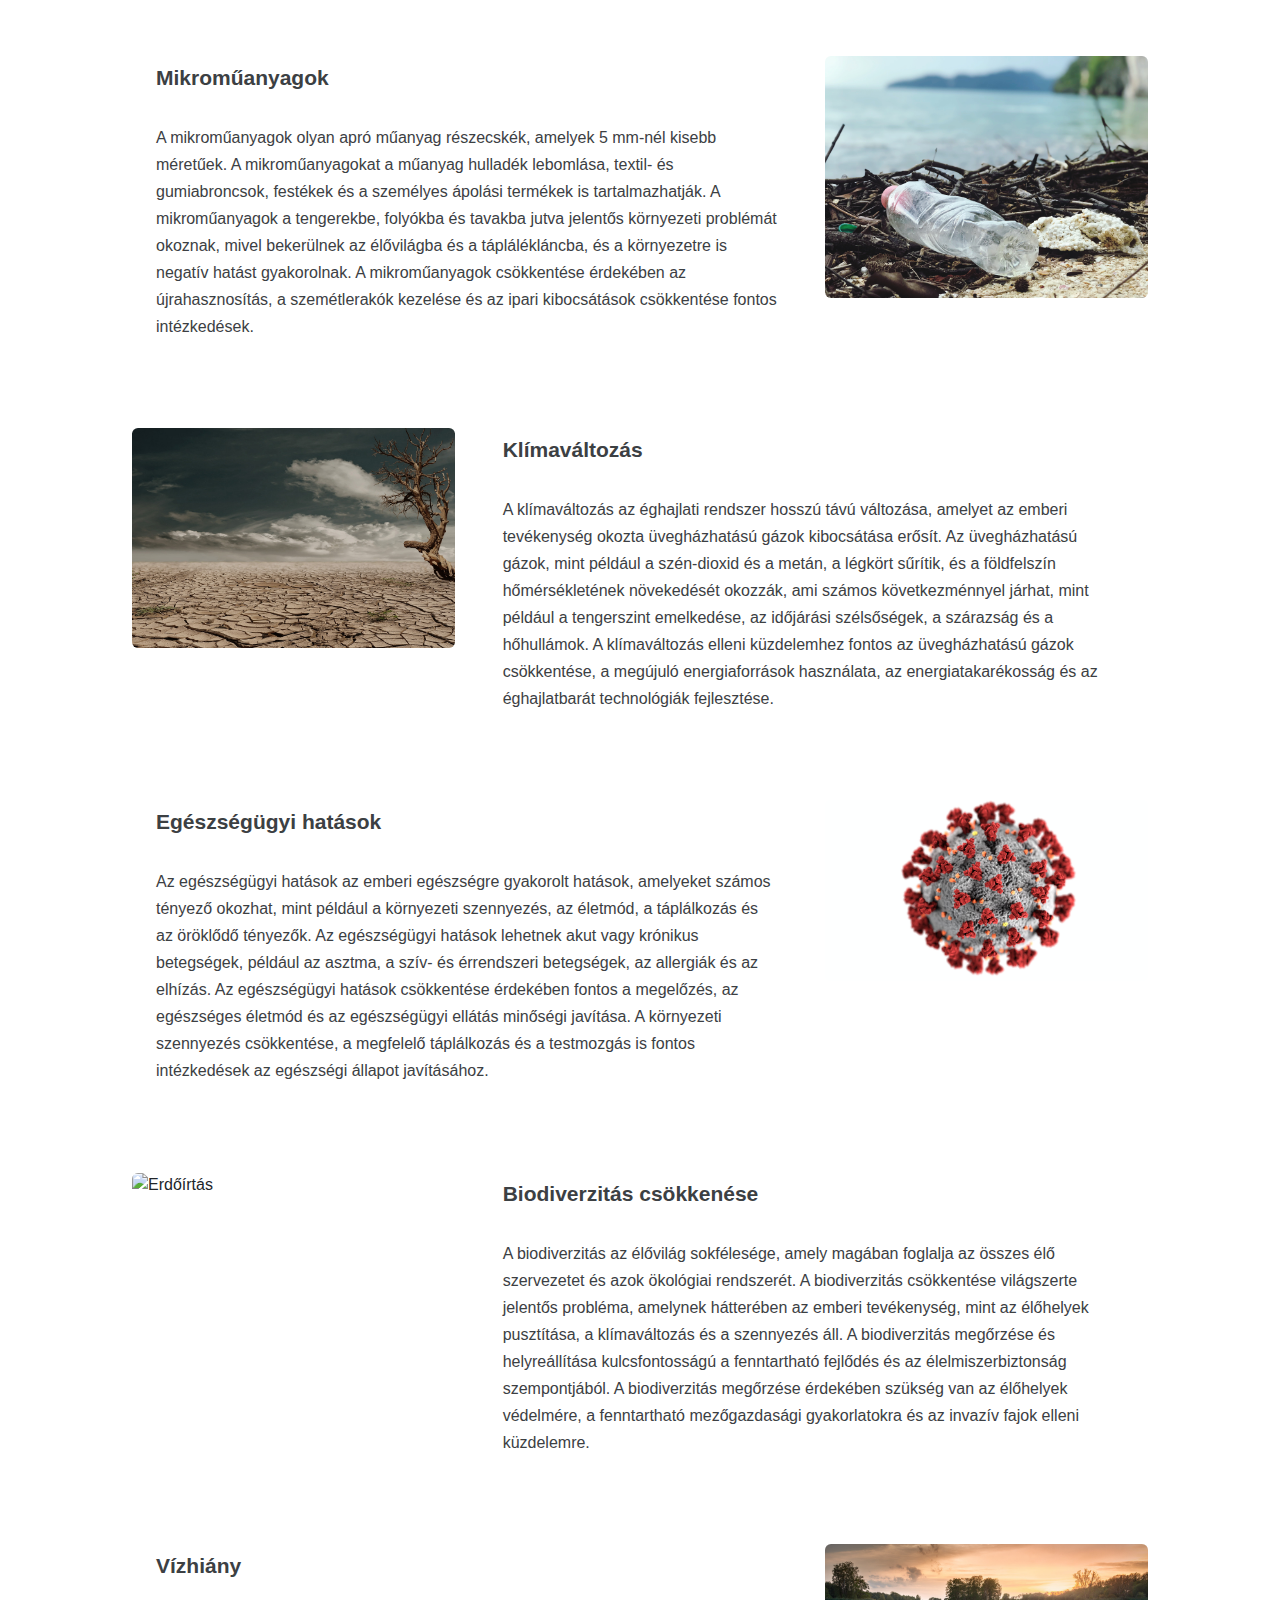
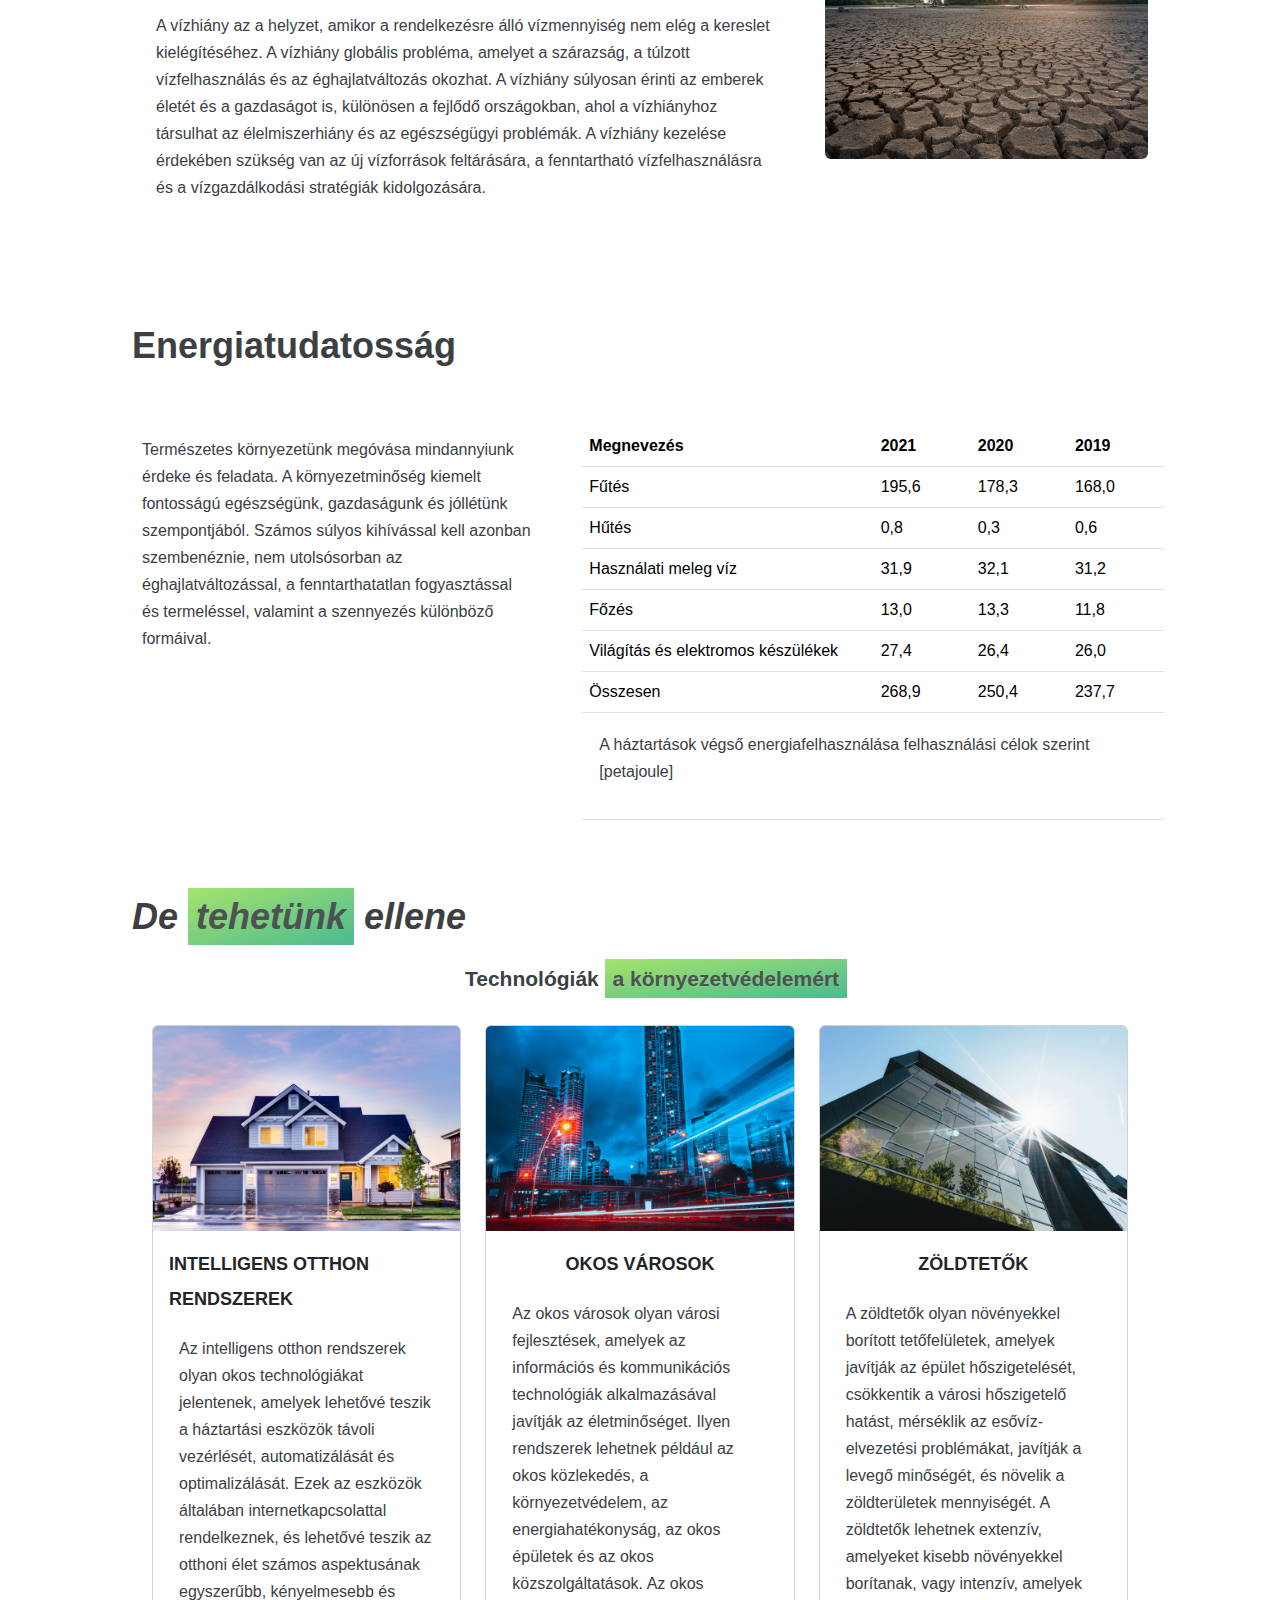
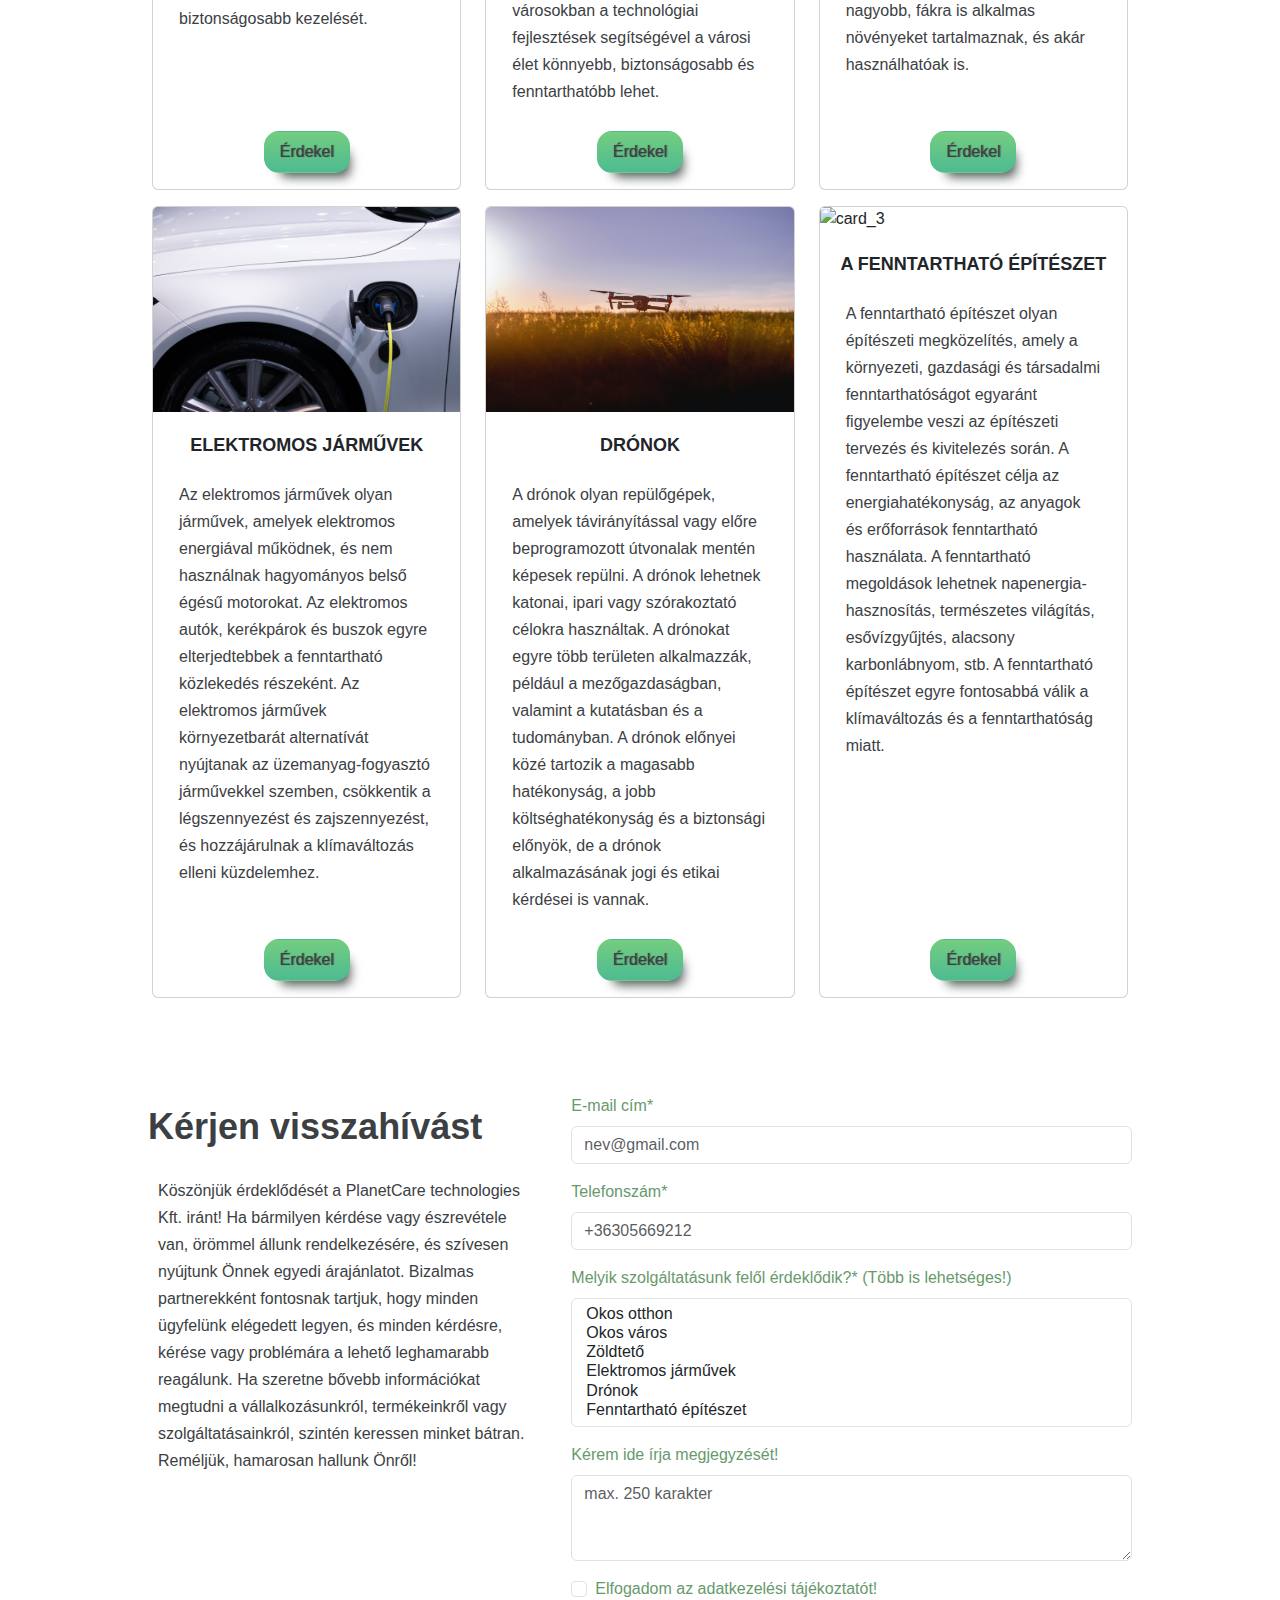
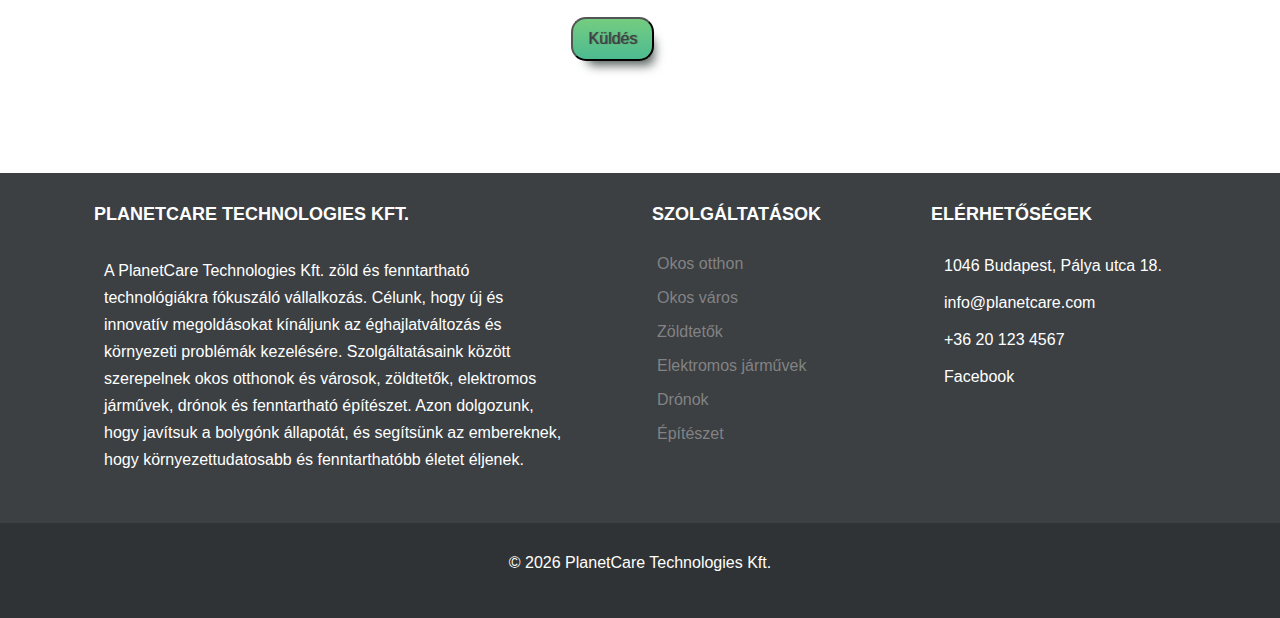
==== commit 09b421a9: "Kökény Dániel - Form átalakítás" ====
--- a/index.html
+++ b/index.html
@@ -465,7 +465,8 @@
 
       <div class="row">
         <div class="col-lg-5 col-md-4 p-3">
-          <div id="sect fst-italic w-100 mt-5"></h2>
+          <div id="sect fst-italic w-100 mt-5">
+            </h2>
             <h2>Kérjen visszahívást</h2>
           </div>
           <p>
@@ -477,18 +478,39 @@
           </p>
         </div>
         <div class="col-lg-7 col-md-8 p-3">
-          <div class="mb-3">
-            <label for="exampleFormControlInput1" class="form-label">E-mail cím</label>
-            <input type="email" class="form-control" id="exampleFormControlInput1" placeholder="nev@gmail.com" />
-          </div>
-          <div class="mb-3">
-            <label for="exampleFormControlInput2" class="form-label">Telefonszám</label>
-            <input type="number" class="form-control" id="exampleFormControlInput2" placeholder="+36305669212" />
-          </div>
-          <div class="mb-3">
-            <label for="exampleFormControlTextarea1" class="form-label">Kérem ide írja megjegyzését!</label>
-            <textarea class="form-control" id="exampleFormControlTextarea1" rows="3"></textarea>
-          </div>
+          <form action="" method="POST">
+            <div class="mb-3">
+              <label for="email" class="form-label">E-mail cím*</label>
+              <input type="email" class="form-control" id="email" placeholder="nev@gmail.com" required />
+            </div>
+            <div class="mb-3">
+              <label for="phone" class="form-label">Telefonszám*</label>
+              <input type="tel" class="form-control" id="phone" placeholder="+36305669212"
+                pattern="[+]{1}[0-9]{11}" required />
+            </div>
+            <div class="mb-3">
+              <label for="select" class="form-label">Melyik szolgáltatásunk felől érdeklődik?* (Több is
+                lehetséges!)</label>
+              <select class="form-select" id="select" size="6" multiple aria-label="multiple select example" required>
+                <option value="1">Okos otthon</option>
+                <option value="2">Okos város</option>
+                <option value="3">Zöldtető</option>
+                <option value="4">Elektromos járművek</option>
+                <option value="5">Drónok</option>
+                <option value="6">Fenntartható építészet</option>
+              </select>
+            </div>
+            <div class="mb-3">
+              <label for="comment" class="form-label">Kérem ide írja megjegyzését!</label>
+              <textarea class="form-control" id="comment" rows="3" placeholder="max. 250 karakter"
+                maxlength="250"></textarea>
+            </div>
+            <div class="mb-3 form-check">
+              <input type="checkbox" class="form-check-input" id="accept">
+              <label class="form-check-label" for="accept">Elfogadom az adatkezelési tájékoztatót!</label>
+            </div>
+            <button type="submit" class="card-btn">Küldés</button>
+          </form>
         </div>
       </div>
     </section>
--- a/css/style.css
+++ b/css/style.css
@@ -139,6 +139,10 @@
 .smart-card h5 {
     text-align: center;
     text-transform: uppercase;
+}
+
+form label {
+    color: var(--color-primary);
 }
 
 footer li {
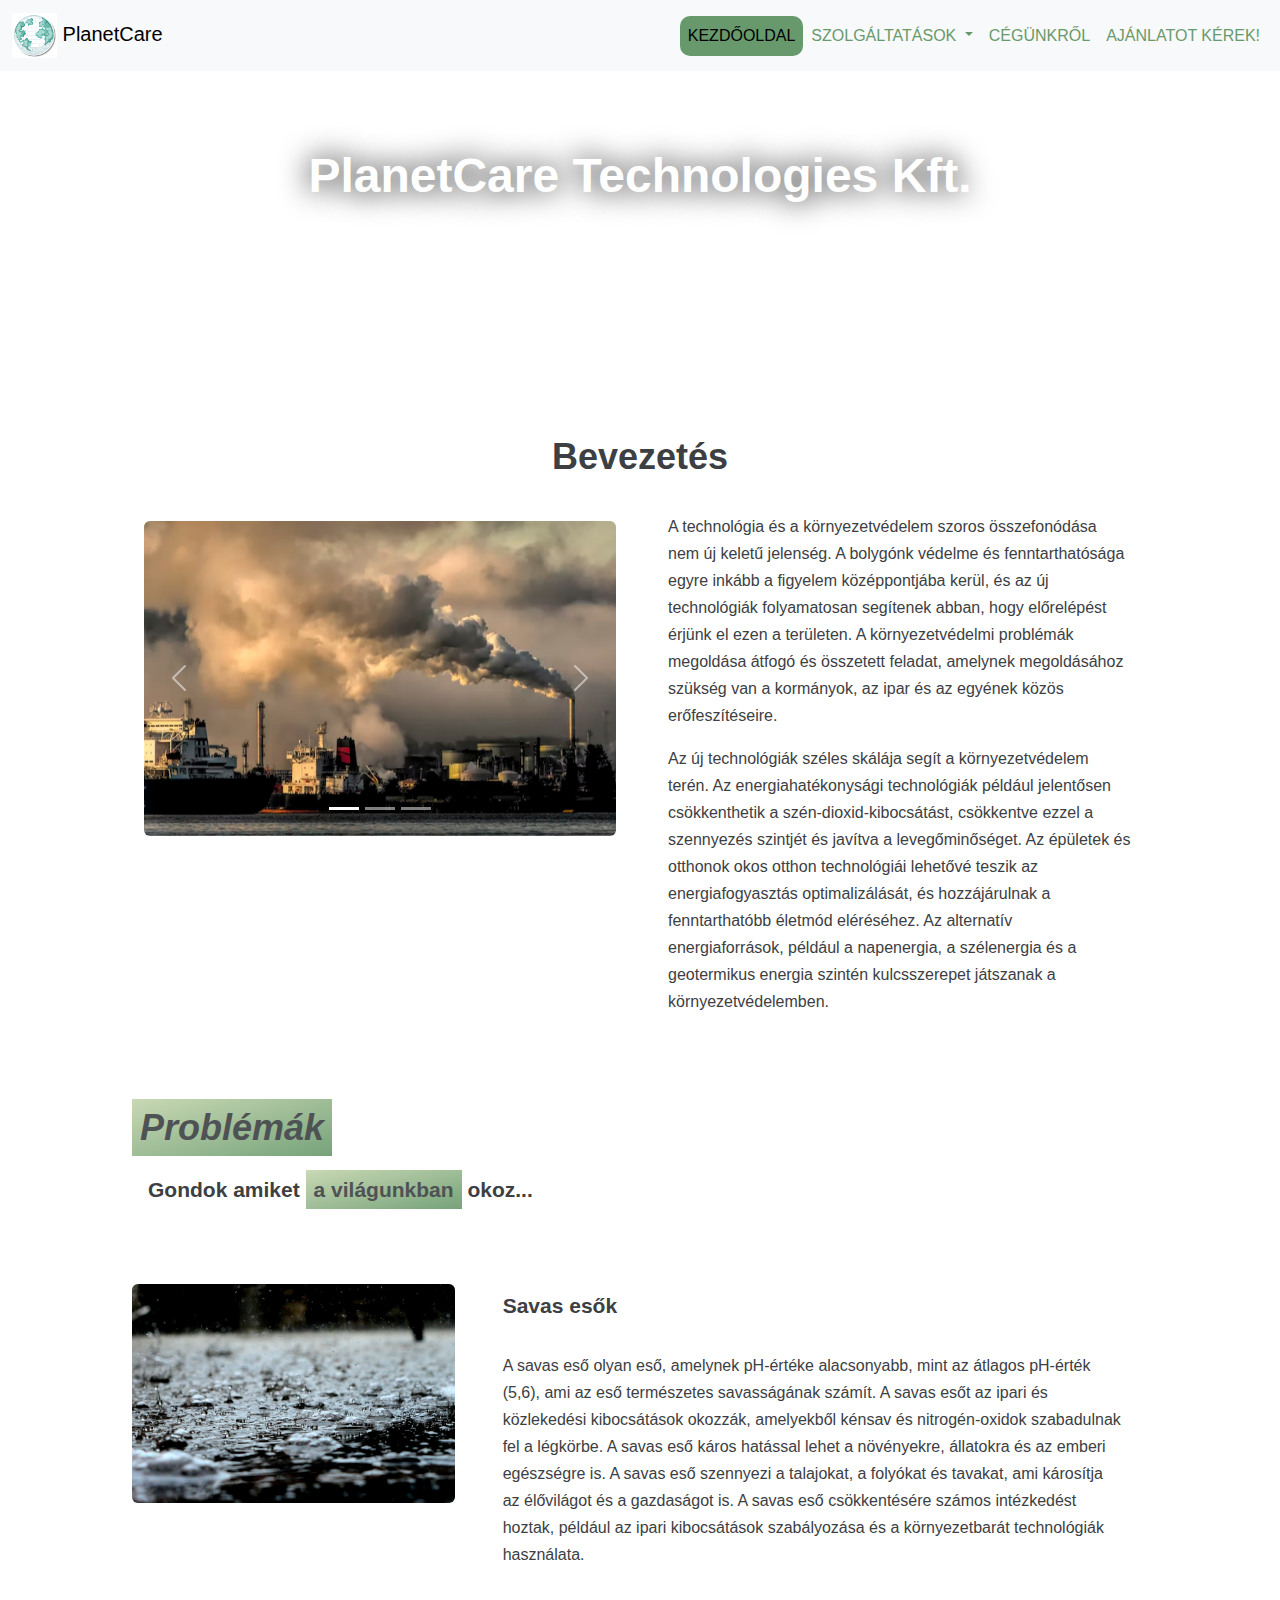
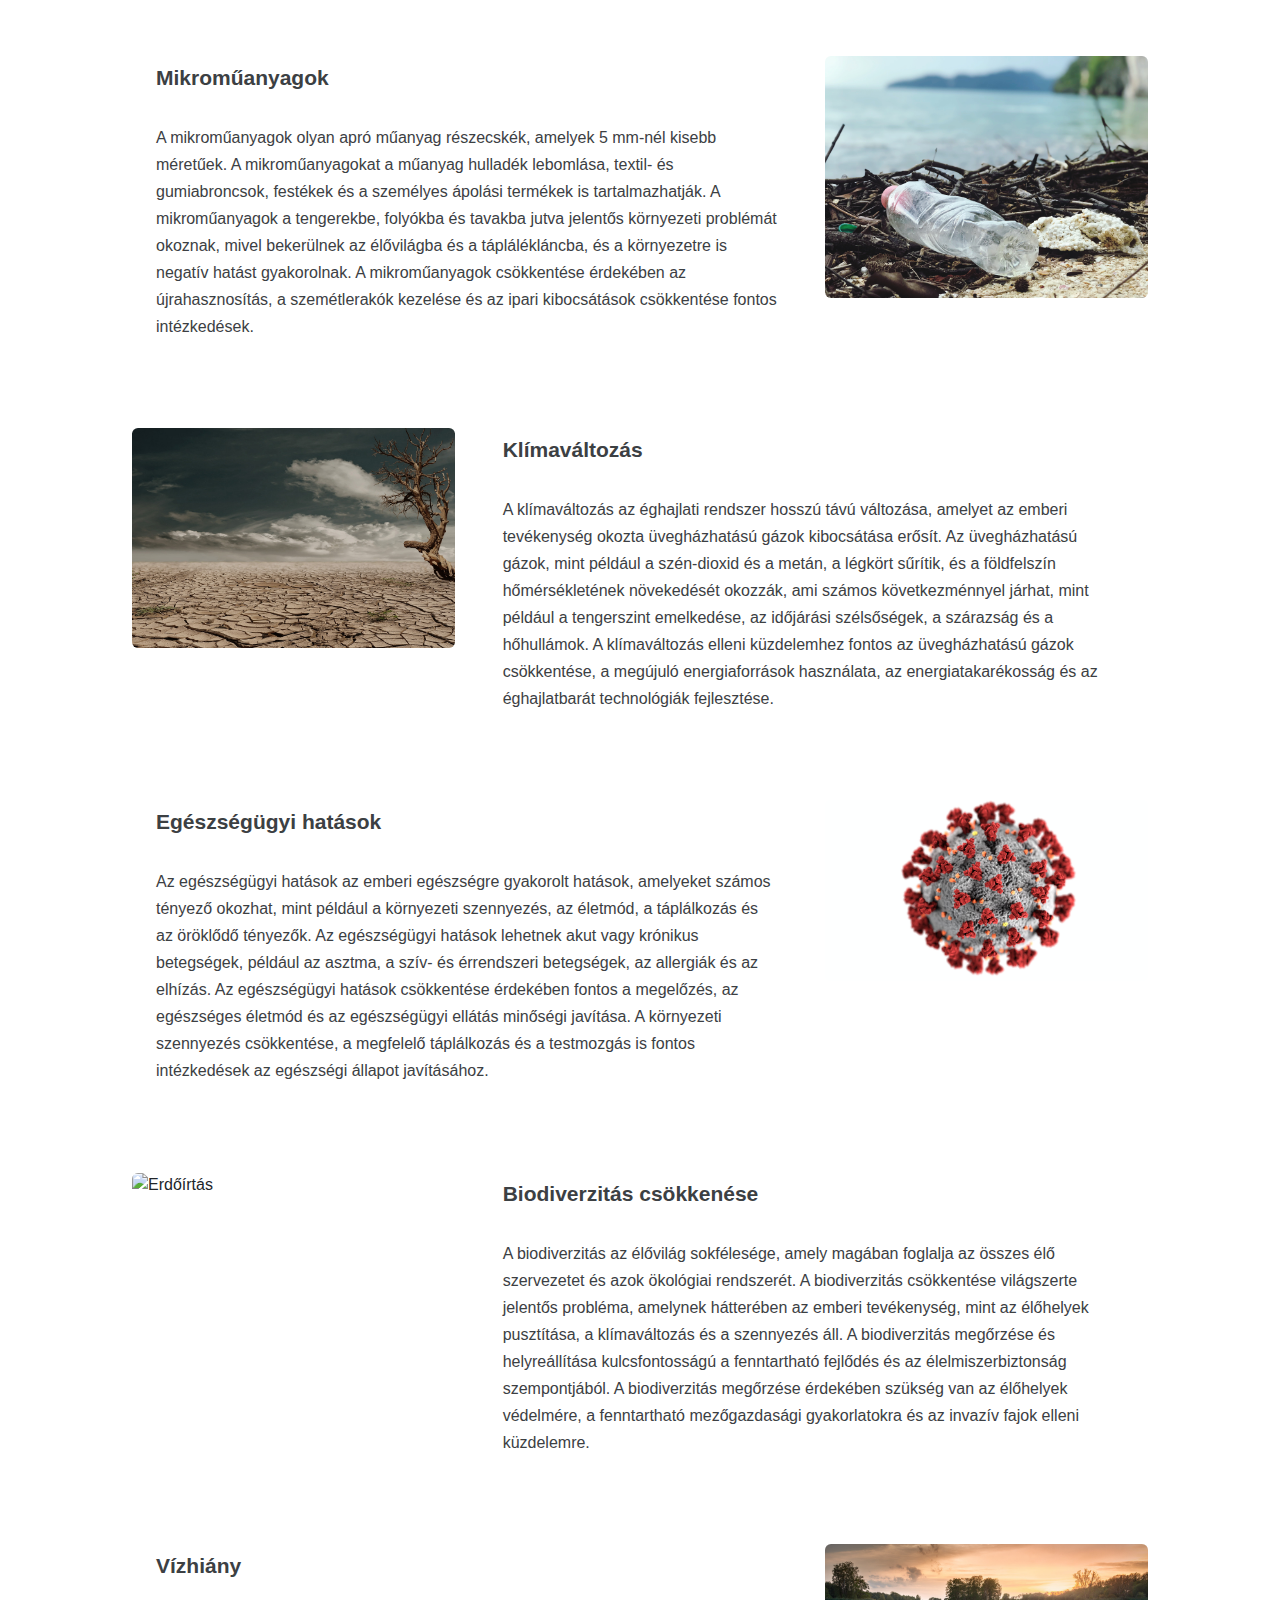
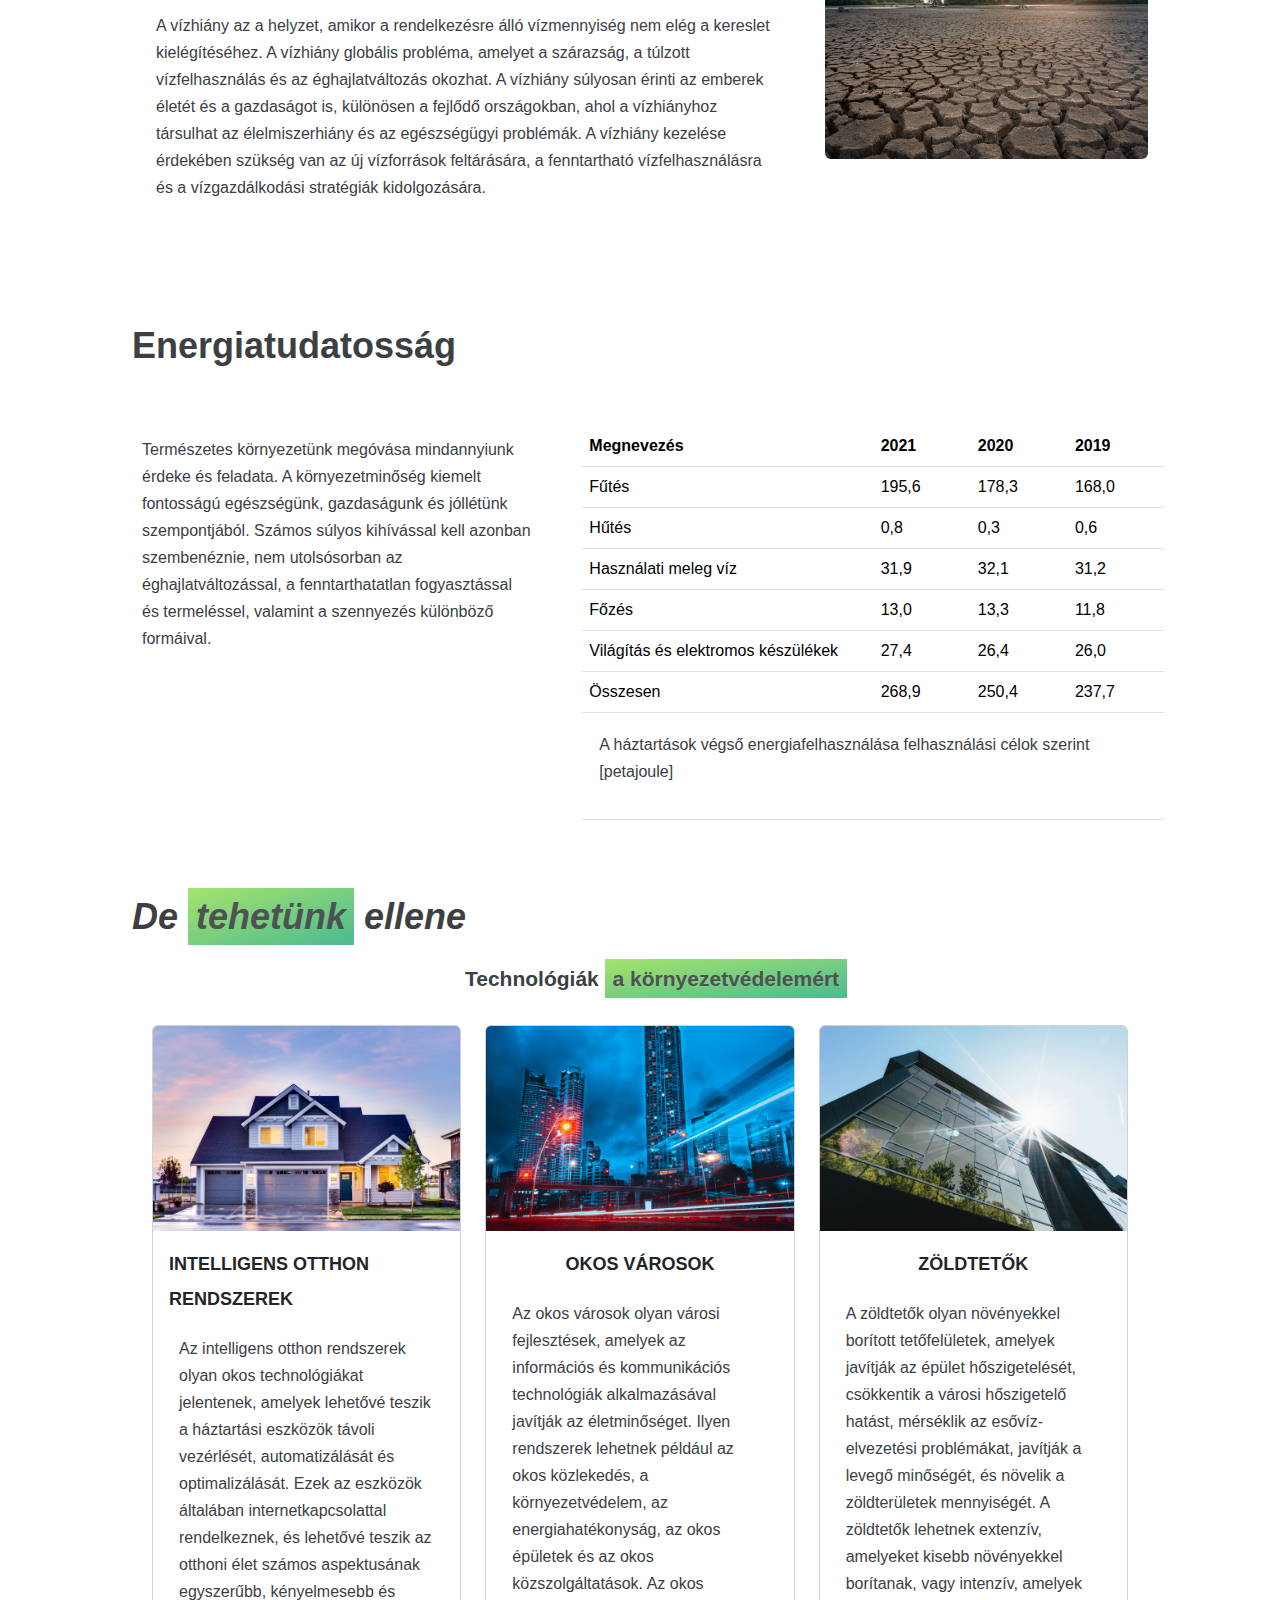
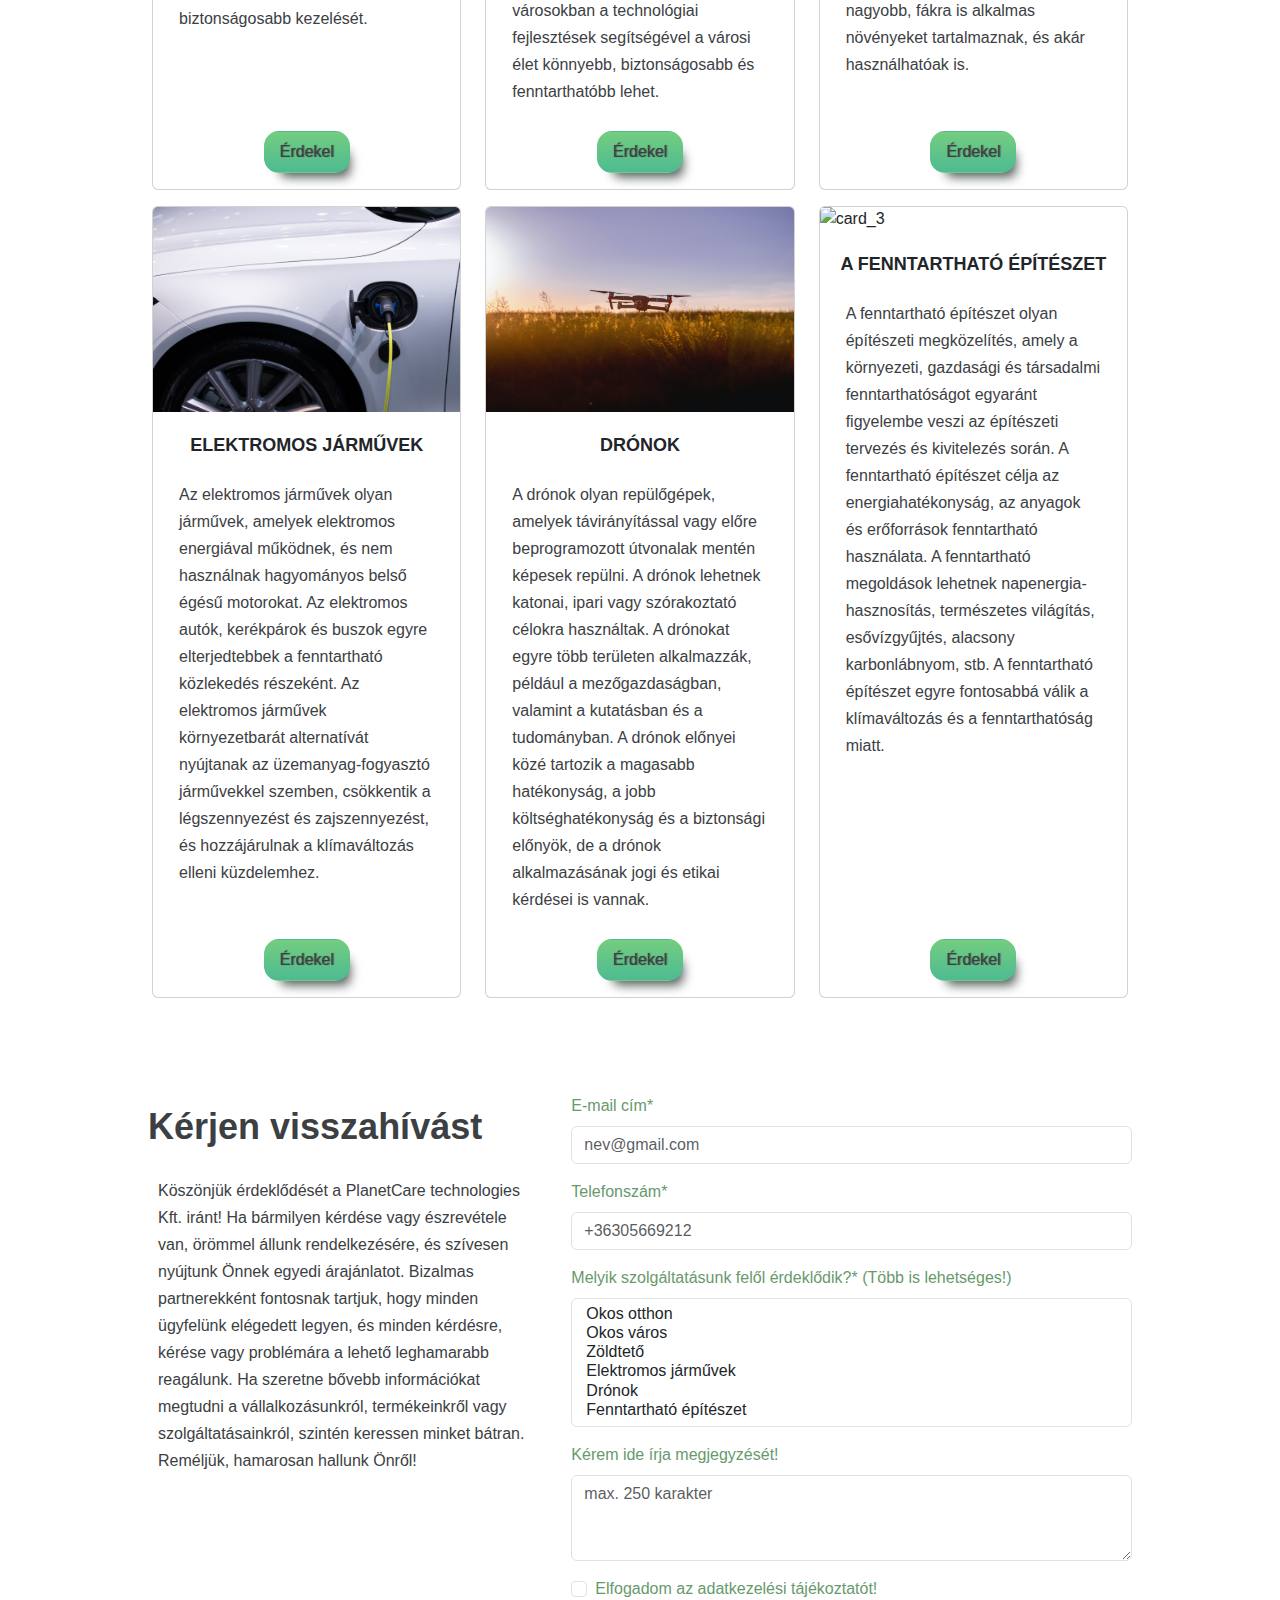
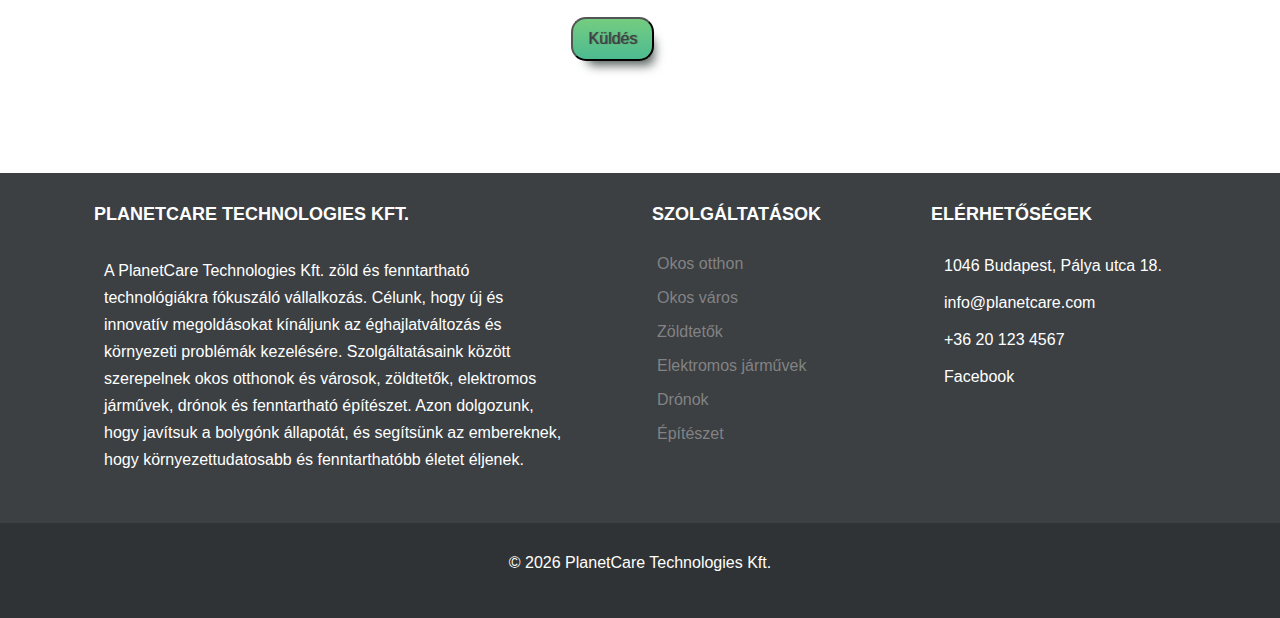
==== commit b1378042: "BB finomítások - Menü, bemutatkozó" ====
--- a/index.html
+++ b/index.html
@@ -21,9 +21,9 @@
 <body>
   <header class="header">
     <!-- navbar starts here -->
-    <nav class="navbar fixed-top navbar-expand-lg bg-light">
+    <nav class="navbar fixed-top navbar-expand-lg bg-light ">
       <div class="container-fluid">
-        <a class="navbar-brand" href="index.html">
+        <a class="navbar-brand d-inline" href="index.html">
           <img src="kepek/logo.jpg" alt="Logo" width="45" class="d-inline-block">
           PlanetCare
         </a>
@@ -31,8 +31,8 @@
           aria-controls="navbarNav" aria-expanded="false" aria-label="Toggle navigation">
           <span class="navbar-toggler-icon"></span>
         </button>
-        <div class="collapse navbar-collapse" id="navbarNav">
-          <ul class="navbar-nav">
+        <div class="collapse navbar-collapse d-flex flex-row-reverse" id="navbarNav">
+          <ul class="navbar-nav d-inline-flex ">
             <li class="nav-item">
               <a class="nav-link active" aria-current="page" href="index.html">Kezdőoldal</a>
             </li>
@@ -63,6 +63,9 @@
             <li class="nav-item">
               <a class="nav-link" href="cegunkrol.html">Cégünkről</a>
             </li>
+            <li class="nav-item">
+              <a class="nav-link" href="#section-5">Ajánlatot kérek!</a>
+            </li>
           </ul>
         </div>
       </div>
@@ -506,7 +509,7 @@
                 maxlength="250"></textarea>
             </div>
             <div class="mb-3 form-check">
-              <input type="checkbox" class="form-check-input" id="accept">
+              <input type="checkbox" class="form-check-input" id="accept" required>
               <label class="form-check-label" for="accept">Elfogadom az adatkezelési tájékoztatót!</label>
             </div>
             <button type="submit" class="card-btn">Küldés</button>
--- a/css/style.css
+++ b/css/style.css
@@ -14,7 +14,7 @@
 
 .nav-item a:hover{
     color: black;
-    background-color: var(--color-primary-darker);
+    color: var(--color-primary-darker);
     border-radius: 10px;
 }
 
@@ -31,7 +31,7 @@
 }
 
 .header-video {
-    background-image: url(../video/world.mp4);
+    background: url(../video/world.mp4);
     background-size: cover;
     background-position: center;
 }  
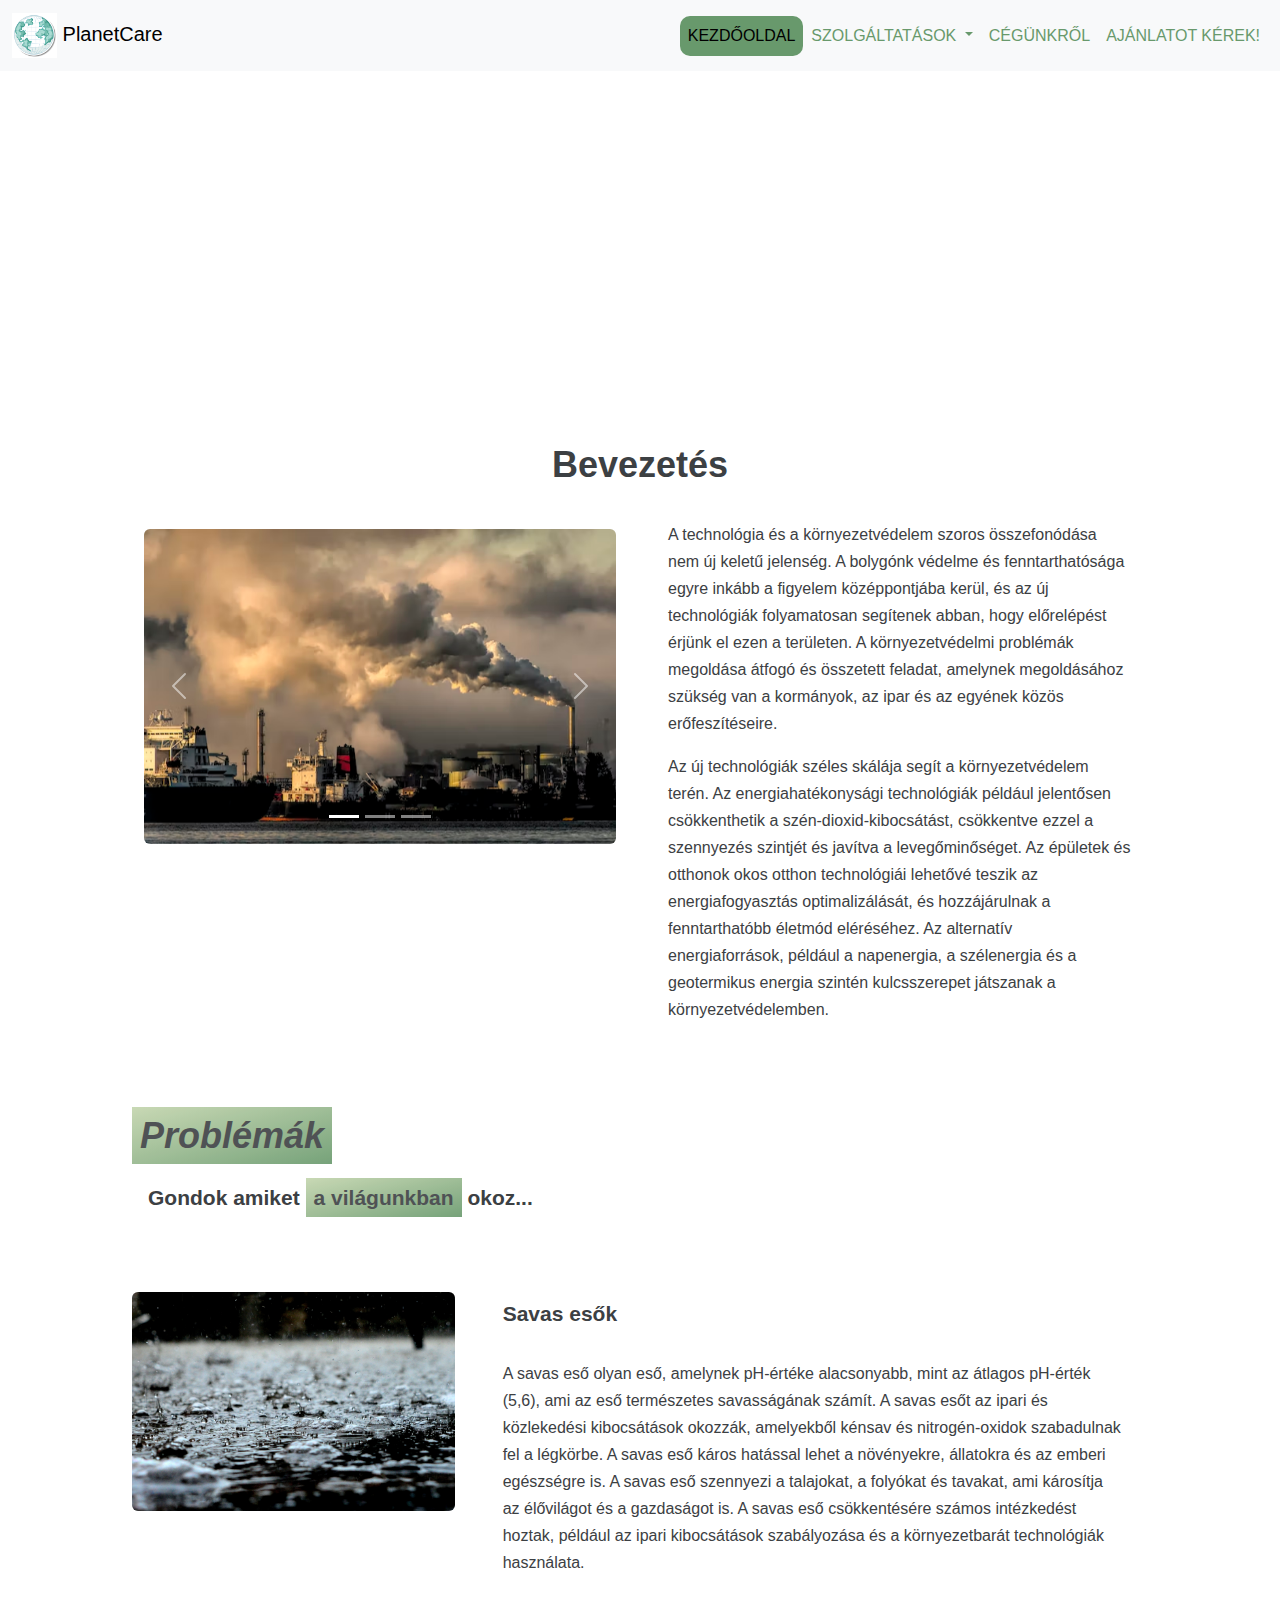
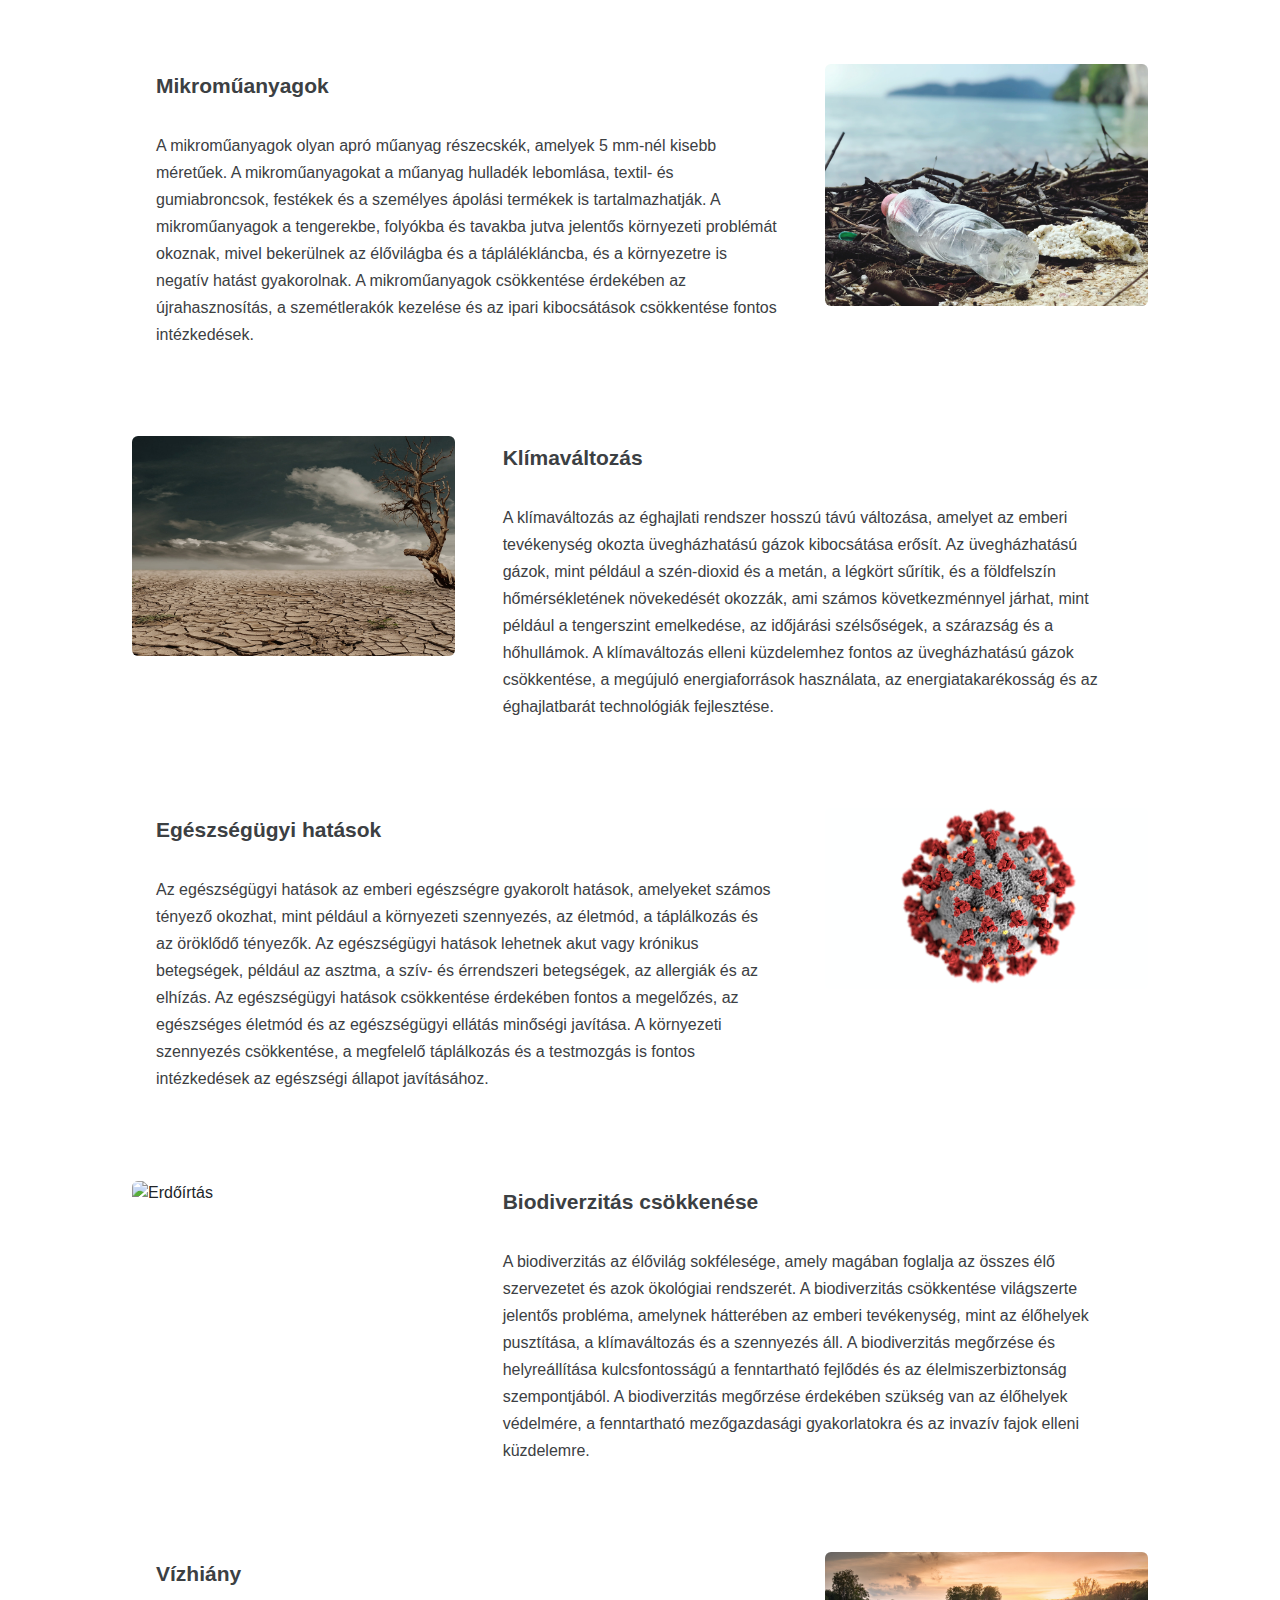
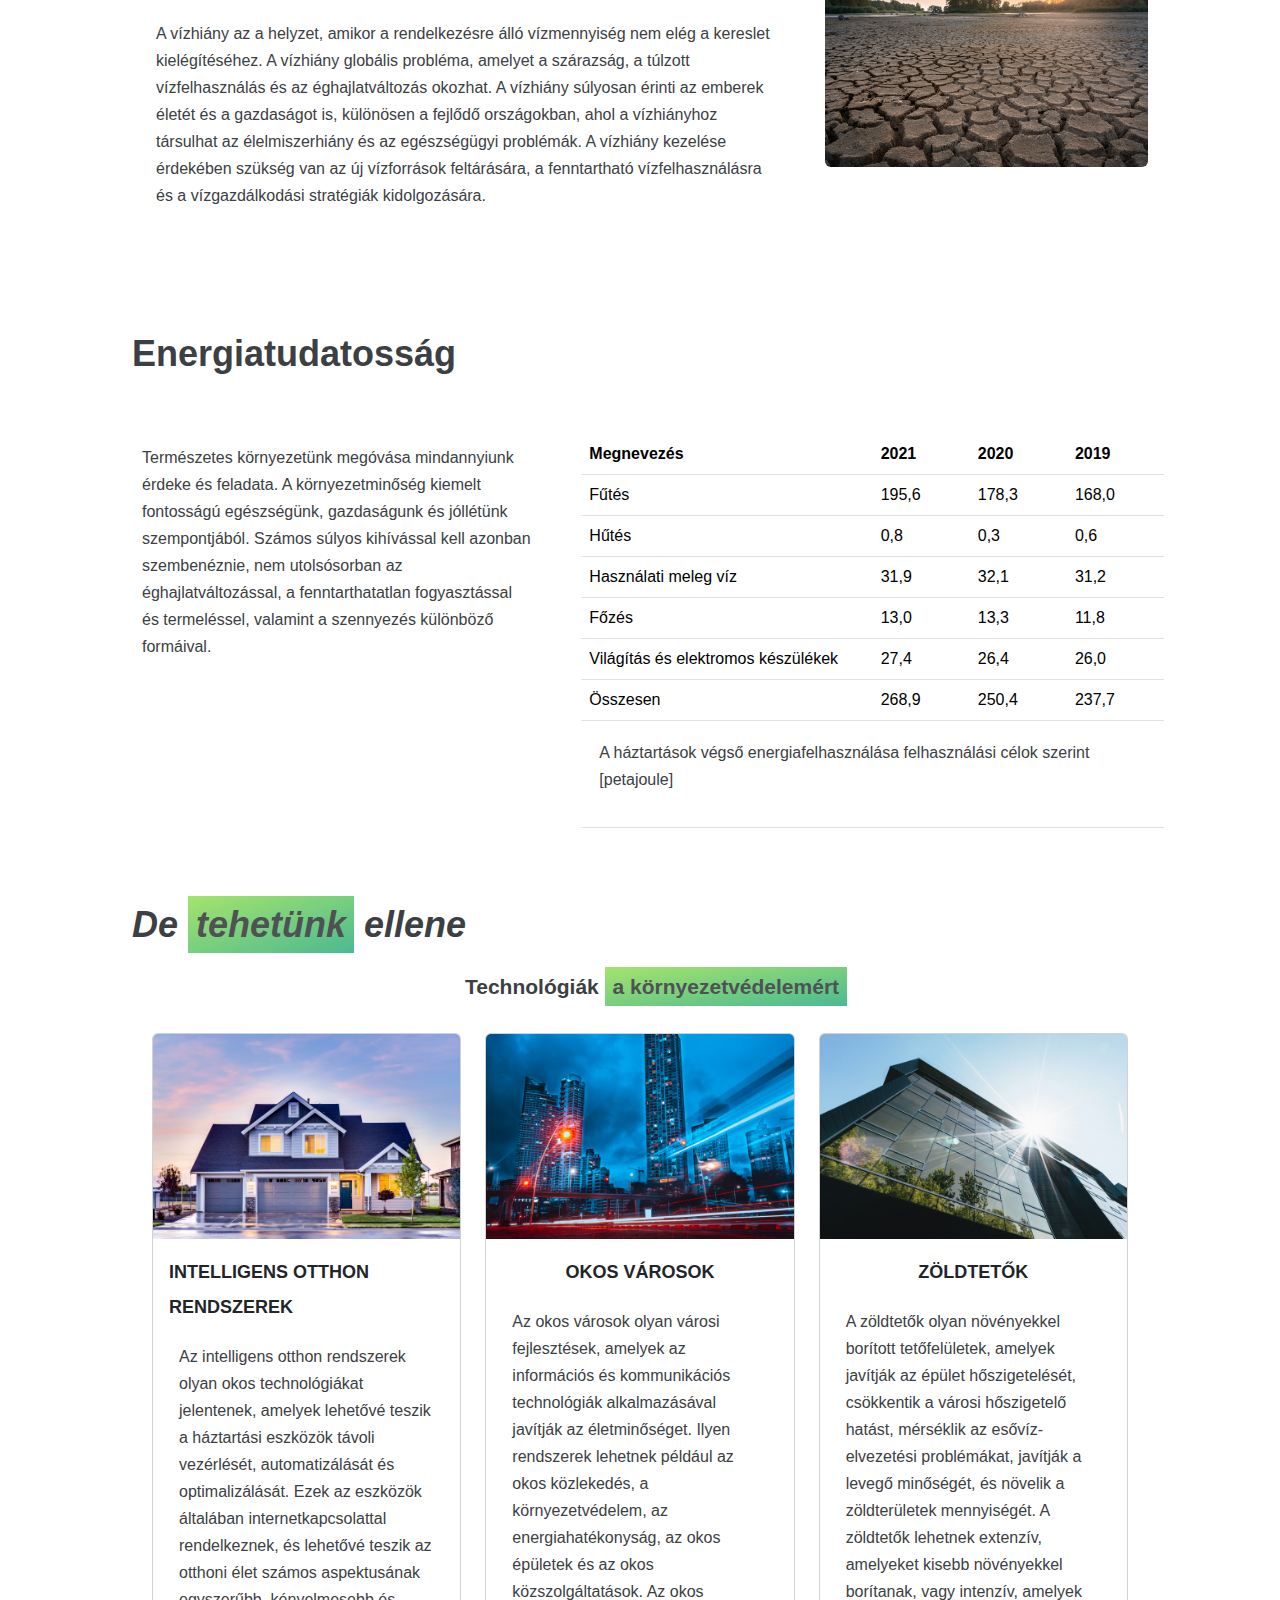
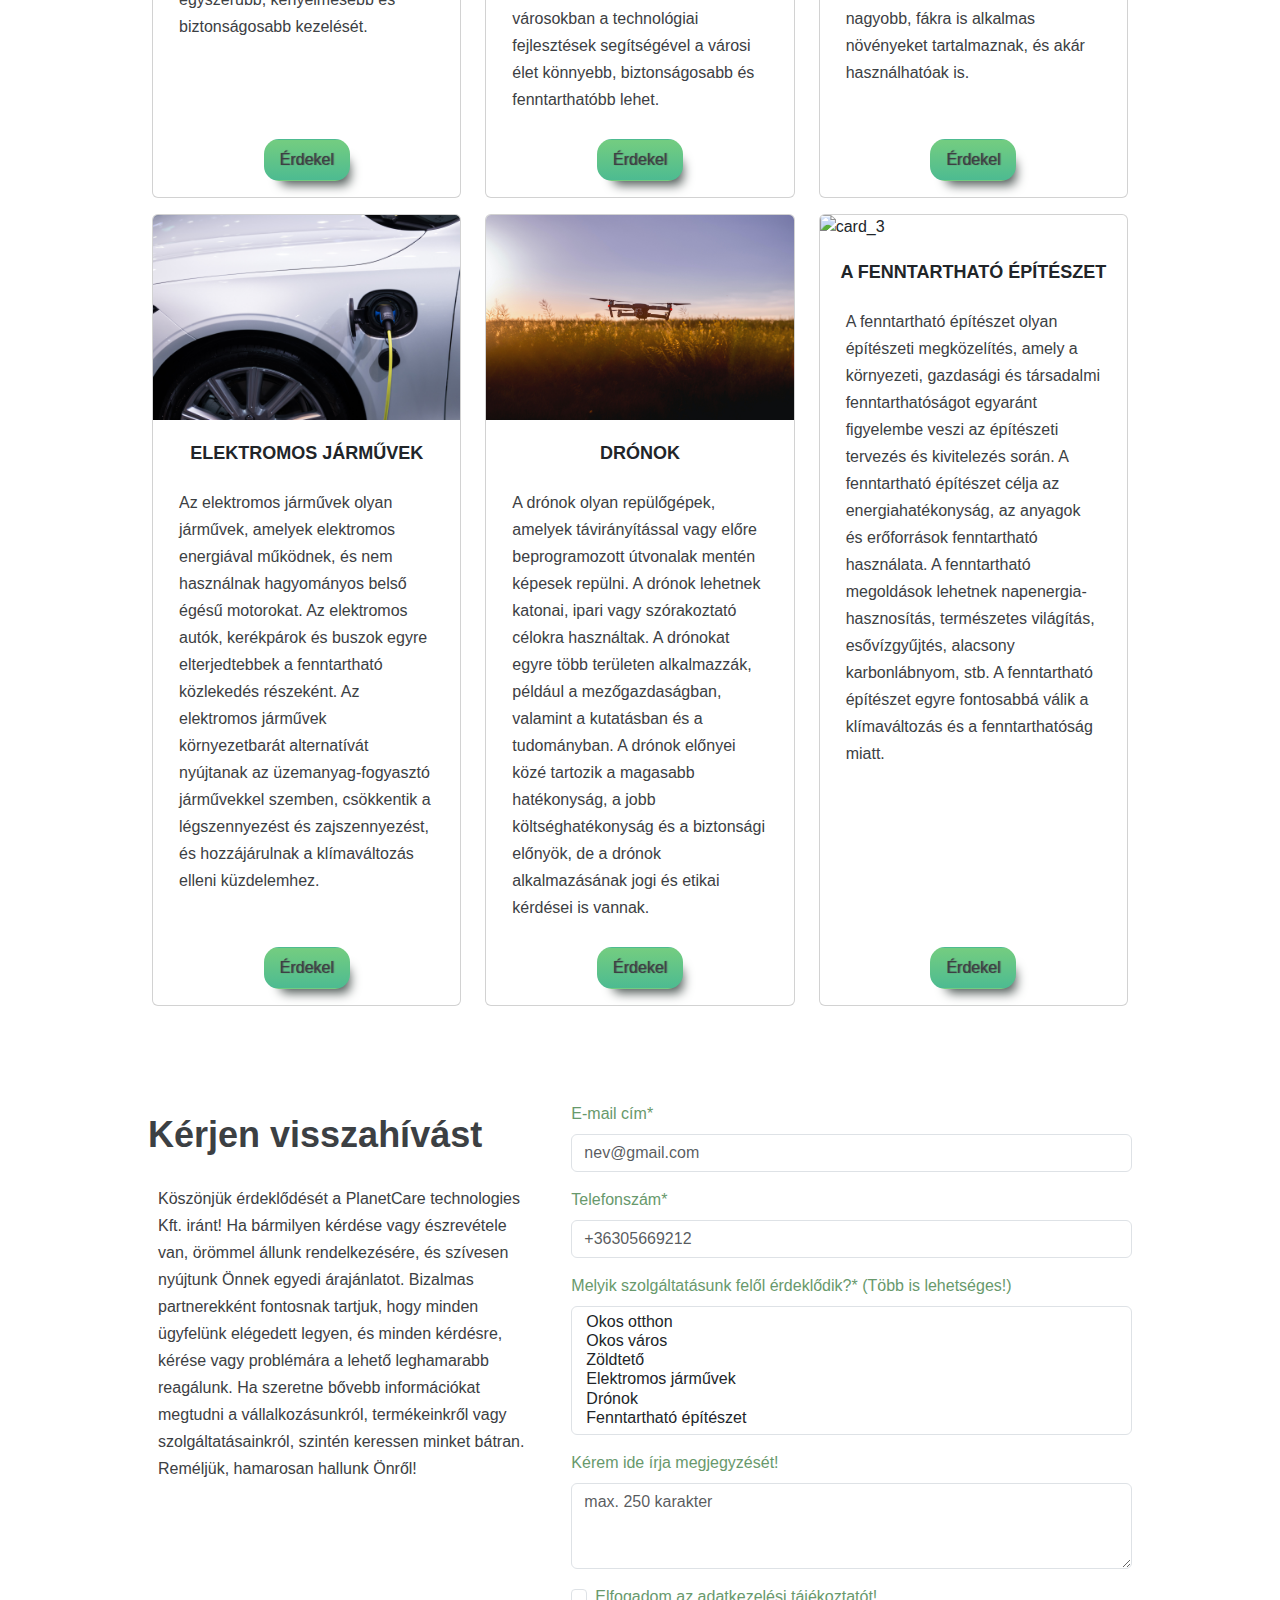
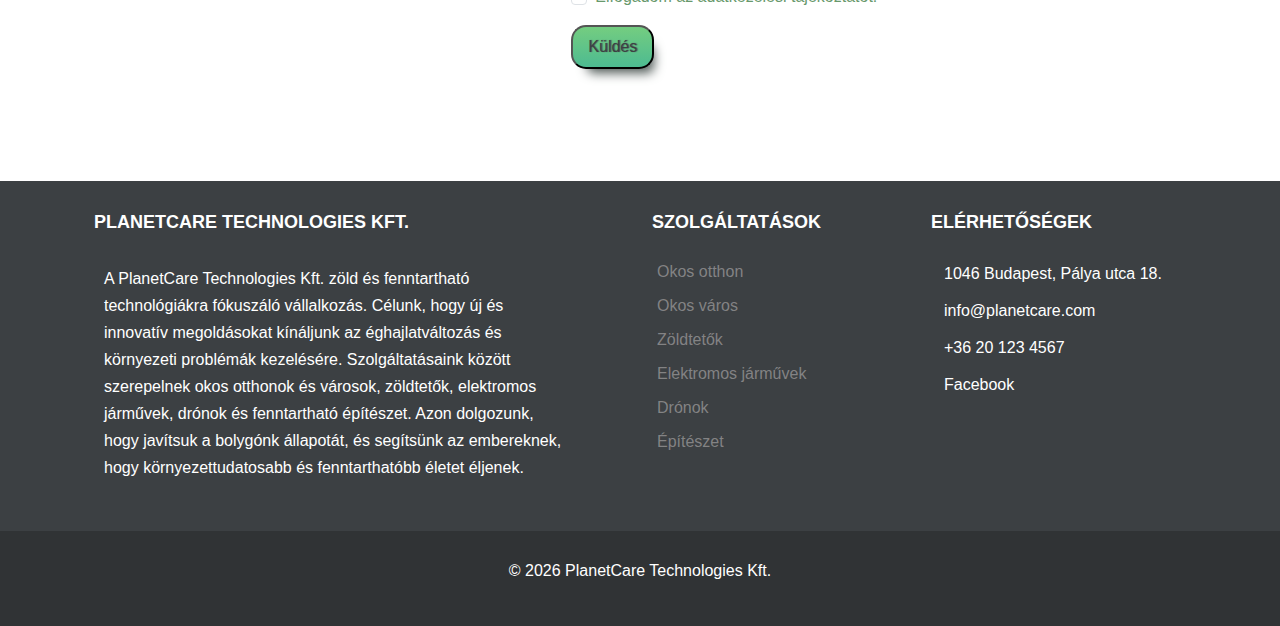
==== commit d80d13a8: "header video" ====
--- a/index.html
+++ b/index.html
@@ -64,7 +64,7 @@
               <a class="nav-link" href="cegunkrol.html">Cégünkről</a>
             </li>
             <li class="nav-item">
-              <a class="nav-link" href="#section-5">Ajánlatot kérek!</a>
+              <a class="nav-link" href="#contact">Ajánlatot kérek!</a>
             </li>
           </ul>
         </div>
@@ -72,9 +72,12 @@
     </nav>
     <!-- navbar ends here -->
 
-    <div class="masthead header-video text-center d-flex justify-content-center p-3">
-      <div class="jumbotron masthead-content d-flex align-items-center">
-        <h1 class="my-2 text-white">PlanetCare Technologies Kft.</h1>
+    <div class="jumbotron masthead-content d-flex align-items-center">
+      <div class="header-video rounded-top-4 container-fluid mt-2 p-0">
+        <video src="../kornyezetvedelem_hazifeladat/video/world.mp4" loop autoplay muted></video>
+        <div class="header-text text-center">
+          <h1 class="text-white p-1">PlanetCare Technologies Kft.</h1>
+        </div>
       </div>
     </div>
   </header>
@@ -464,7 +467,7 @@
       </div>
     </section>
 
-    <section id="section-5" class="container-fluid bg-white p-4 mt-5 mb-5">
+    <section id="contact" class="container-fluid bg-white p-4 mt-5 mb-5">
 
       <div class="row">
         <div class="col-lg-5 col-md-4 p-3">
@@ -488,8 +491,8 @@
             </div>
             <div class="mb-3">
               <label for="phone" class="form-label">Telefonszám*</label>
-              <input type="tel" class="form-control" id="phone" placeholder="+36305669212"
-                pattern="[+]{1}[0-9]{11}" required />
+              <input type="tel" class="form-control" id="phone" placeholder="+36305669212" pattern="[+]{1}[0-9]{11}"
+                required />
             </div>
             <div class="mb-3">
               <label for="select" class="form-label">Melyik szolgáltatásunk felől érdeklődik?* (Több is
--- a/css/style.css
+++ b/css/style.css
@@ -1,18 +1,18 @@
 :root {
     --color-primary: #68996c;
     --color-primary-darker: #4bbb7d;
-  }
+}
 
 body {
     font-family: 'Montserrat', sans-serif;
 }
 
-.nav-item a{
+.nav-item a {
     color: var(--color-primary);
     text-transform: uppercase;
 }
 
-.nav-item a:hover{
+.nav-item a:hover {
     color: black;
     color: var(--color-primary-darker);
     border-radius: 10px;
@@ -31,10 +31,18 @@
 }
 
 .header-video {
-    background: url(../video/world.mp4);
-    background-size: cover;
-    background-position: center;
-}  
+    overflow: hidden;
+    height: 22rem;
+}
+
+.header-text {
+    position: absolute;
+    top: 38%;
+    left: 50%;
+    transform: translate(-50%, -50%);
+    background: rgba(255, 255, 255, 0.1);
+    border-radius: 5px;
+}
 
 .smarthome-header-img {
     background-image: url(../kepek/voicecontrol.jpg);
@@ -78,7 +86,9 @@
     background-position: center;
 }
 
-.jumbotron {min-height: 25vw;}
+.jumbotron {
+    min-height: 25vw;
+}
 
 .jumbotron>h1 {
     text-shadow: 0px 0px 30px black;
@@ -151,9 +161,10 @@
     padding: 5px;
 }
 
- footer a {
+footer a {
     text-decoration: none;
-    font-family: 'Montserrat', sans-serif;    color: rgba(180, 177, 177, 0.6);
+    font-family: 'Montserrat', sans-serif;
+    color: rgba(180, 177, 177, 0.6);
     font-weight: 400;
     font-size: 16px;
     line-height: 20px;
@@ -175,7 +186,8 @@
 
 td a {
     text-decoration: none;
-    font-family: 'Montserrat', sans-serif;    color: rgba(180, 177, 177, 0.6);
+    font-family: 'Montserrat', sans-serif;
+    color: rgba(180, 177, 177, 0.6);
     font-weight: 600;
     font-size: 16px;
     line-height: 20px;
@@ -186,6 +198,7 @@
 td a:hover {
     color: black;
 }
+
 /**********************************************************************************************/
 /* DESIGN STYLE */
 
@@ -204,7 +217,8 @@
 /* Headlines */
 
 h1 {
-    font-family: 'Montserrat', sans-serif;    font-style: normal;
+    font-family: 'Montserrat', sans-serif;
+    font-style: normal;
     font-weight: 600;
     font-size: 48px;
     line-height: 76px;
@@ -213,7 +227,8 @@
 }
 
 h2 {
-    font-family: 'Montserrat', sans-serif;    font-style: normal;
+    font-family: 'Montserrat', sans-serif;
+    font-style: normal;
     font-weight: 600;
     font-size: 36px;
     line-height: 65px;
@@ -222,7 +237,8 @@
 }
 
 h3 {
-    font-family: 'Montserrat', sans-serif;    font-style: normal;
+    font-family: 'Montserrat', sans-serif;
+    font-style: normal;
     font-weight: 600;
     font-size: 21px;
     line-height: 44px;
@@ -231,7 +247,8 @@
 }
 
 h4 {
-    font-family: 'Montserrat', sans-serif;    font-style: normal;
+    font-family: 'Montserrat', sans-serif;
+    font-style: normal;
     font-weight: 600;
     font-size: 21px;
     line-height: 44px;
@@ -240,7 +257,8 @@
 }
 
 h5 {
-    font-family: 'Montserrat', sans-serif;    text-transform: uppercase;
+    font-family: 'Montserrat', sans-serif;
+    text-transform: uppercase;
     font-weight: 600;
     font-size: 18px;
     line-height: 35px;
@@ -250,7 +268,8 @@
 }
 
 h6 {
-    font-family: 'Montserrat', sans-serif;    font-style: normal;
+    font-family: 'Montserrat', sans-serif;
+    font-style: normal;
     font-weight: 600;
     font-size: 16px;
     line-height: 27px;
@@ -258,9 +277,10 @@
     text-align: left;
     letter-spacing: normal;
 }
-            
+
 p {
-    font-family: 'Montserrat', sans-serif;    font-style: normal;
+    font-family: 'Montserrat', sans-serif;
+    font-style: normal;
     font-weight: 400;
     font-size: 16px;
     line-height: 27px;
@@ -297,4 +317,4 @@
 
 .div-height-small {
     height: 15%;
-}
+}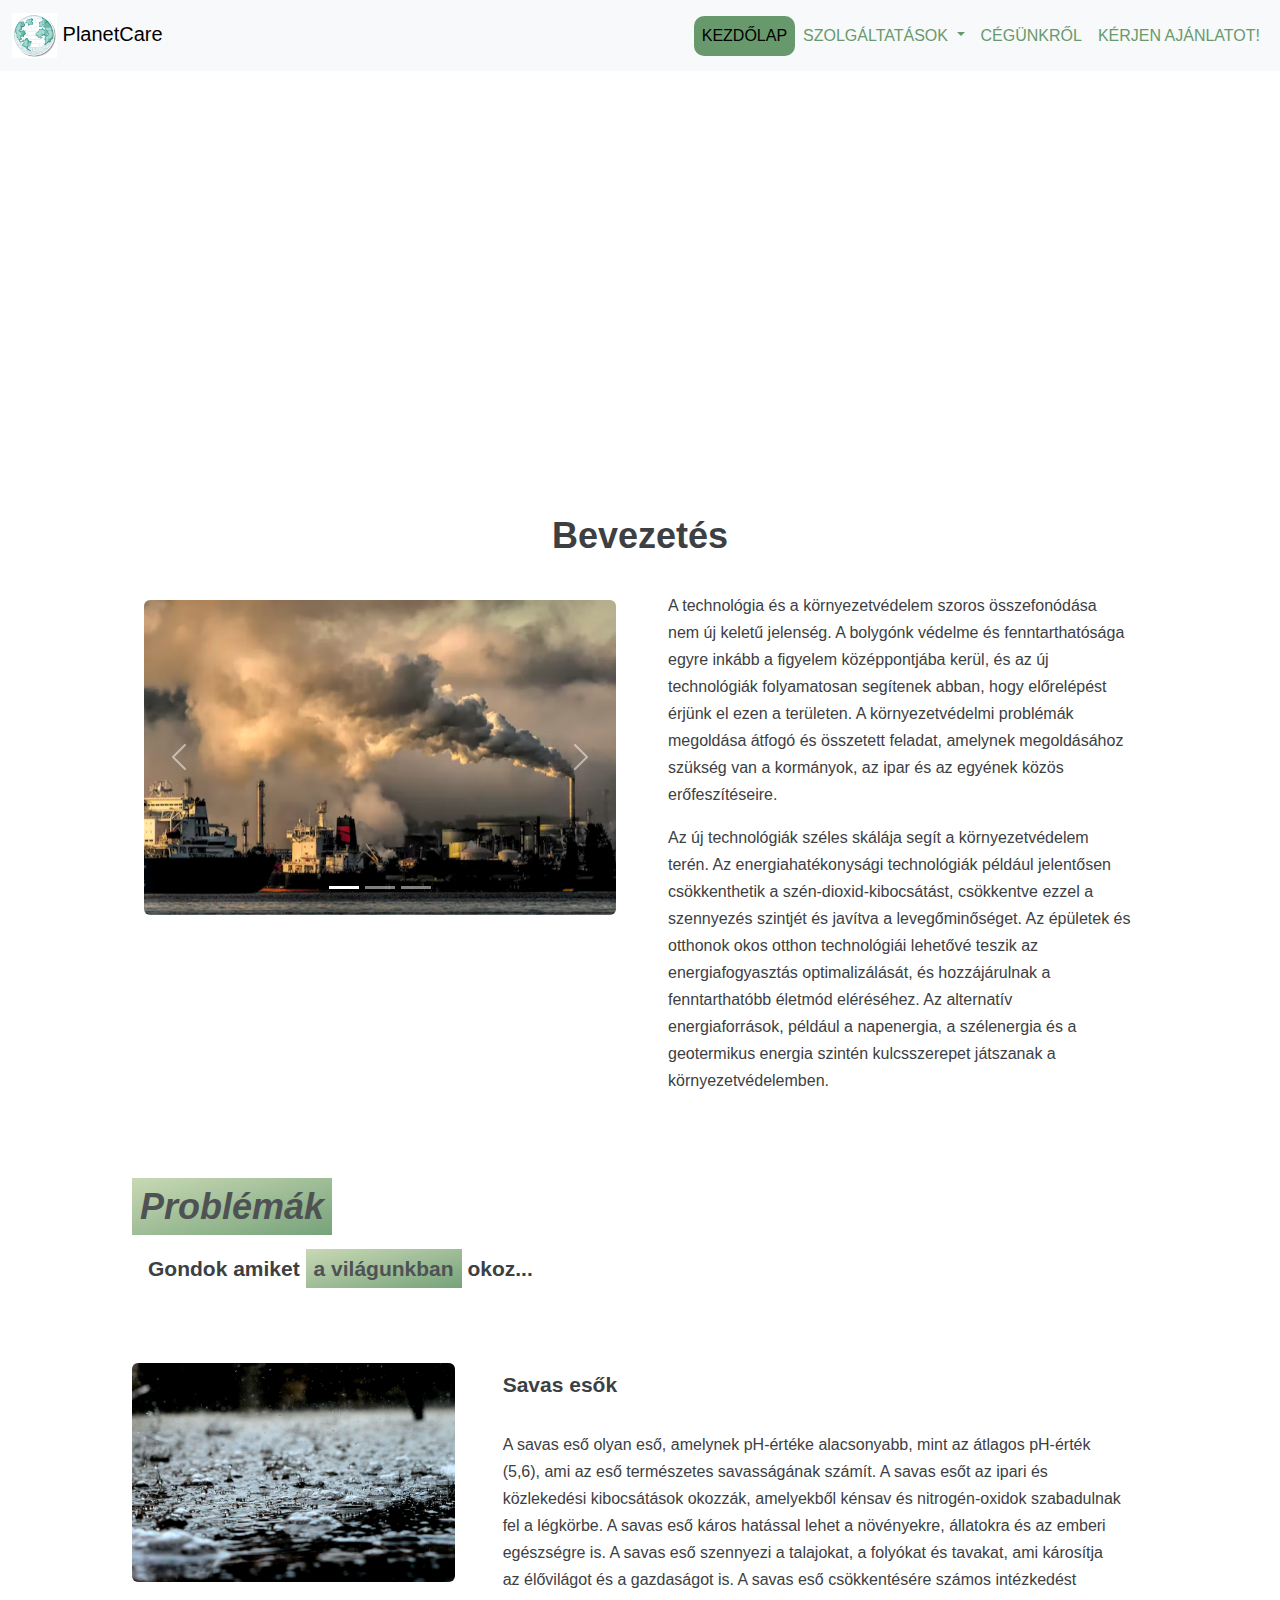
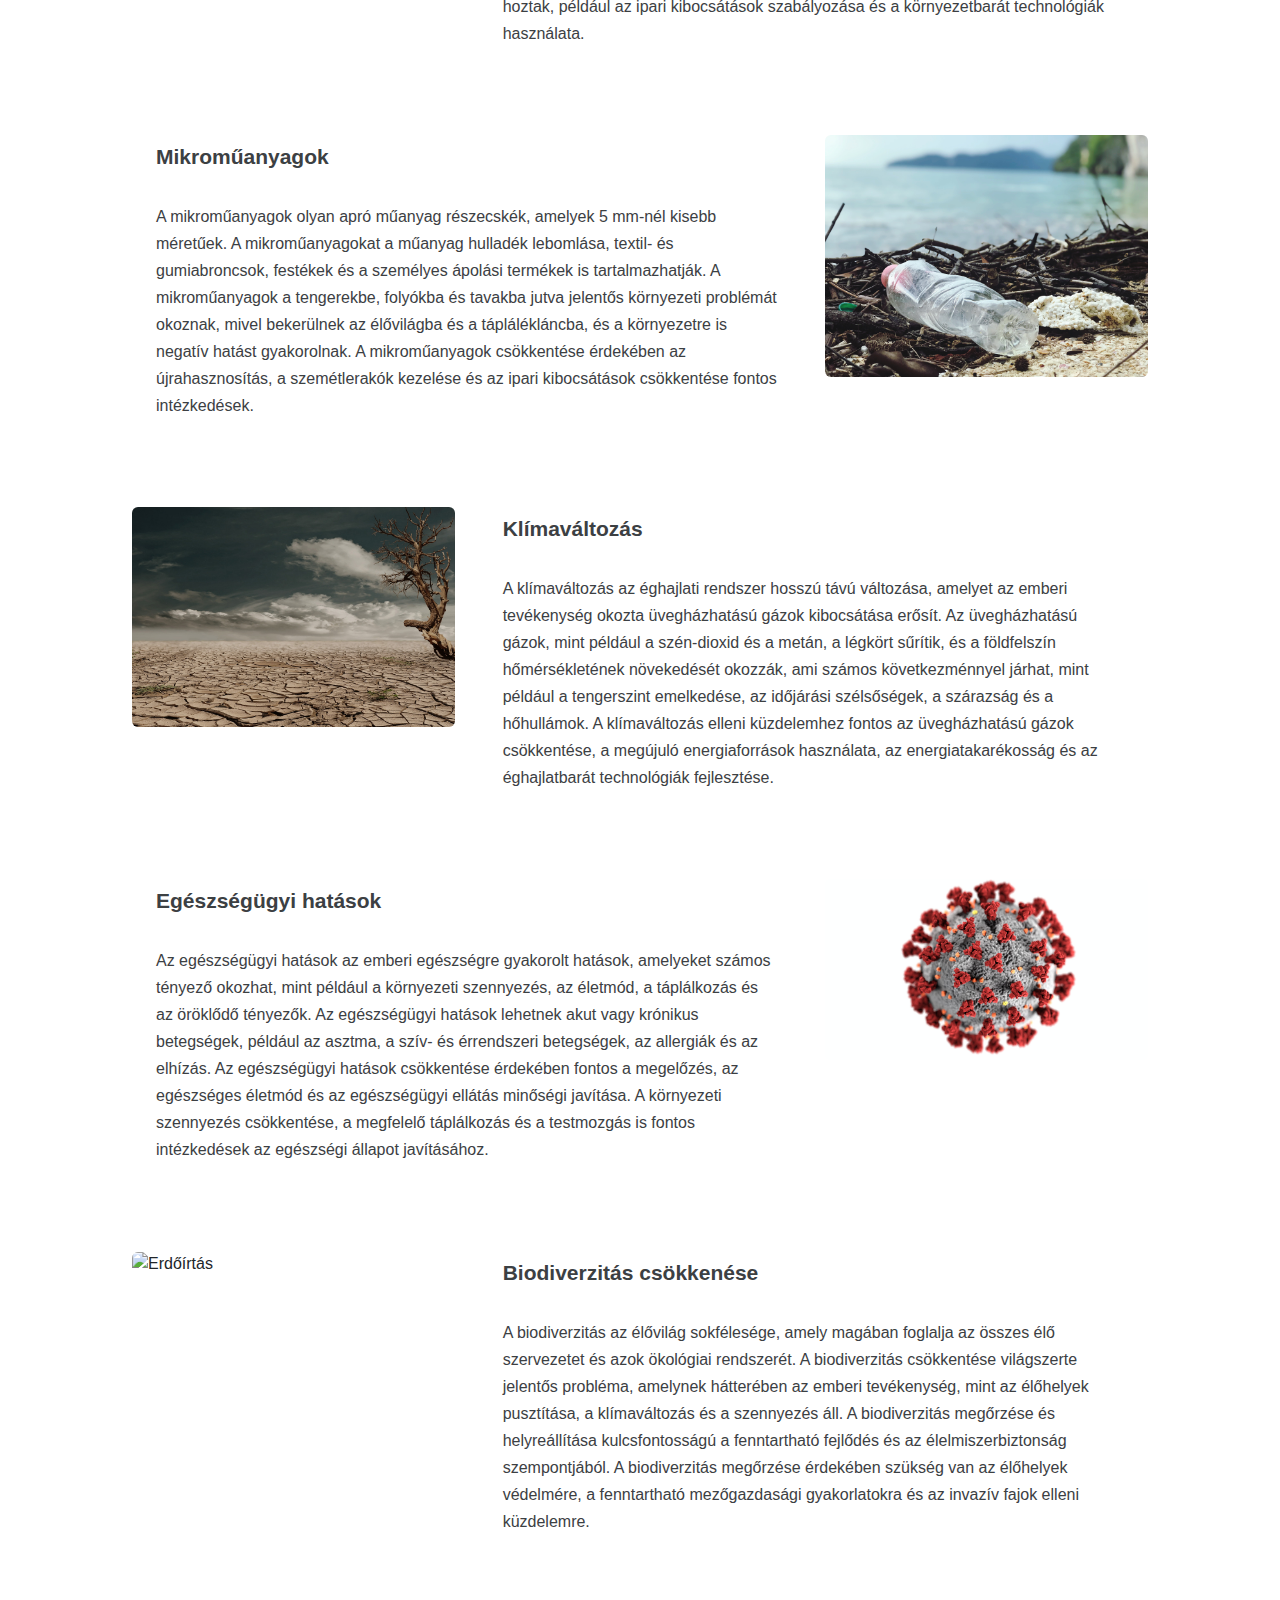
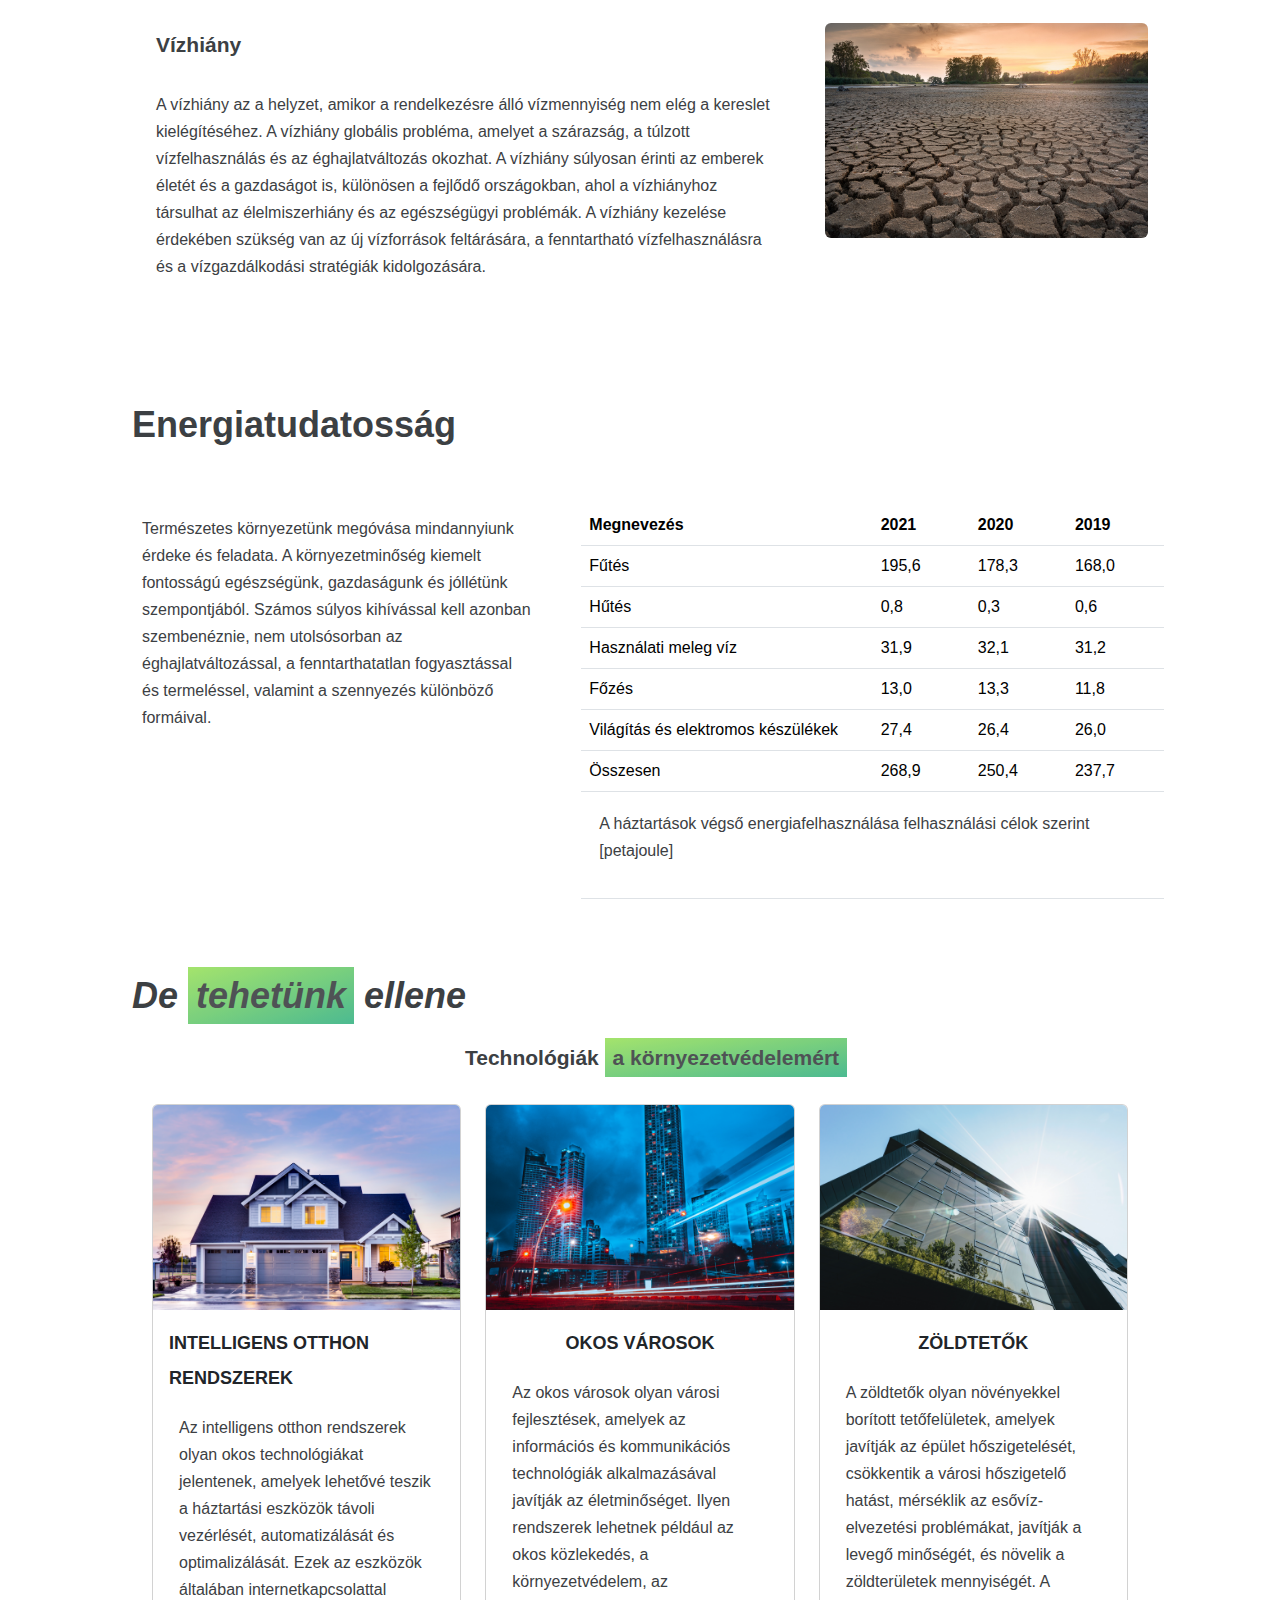
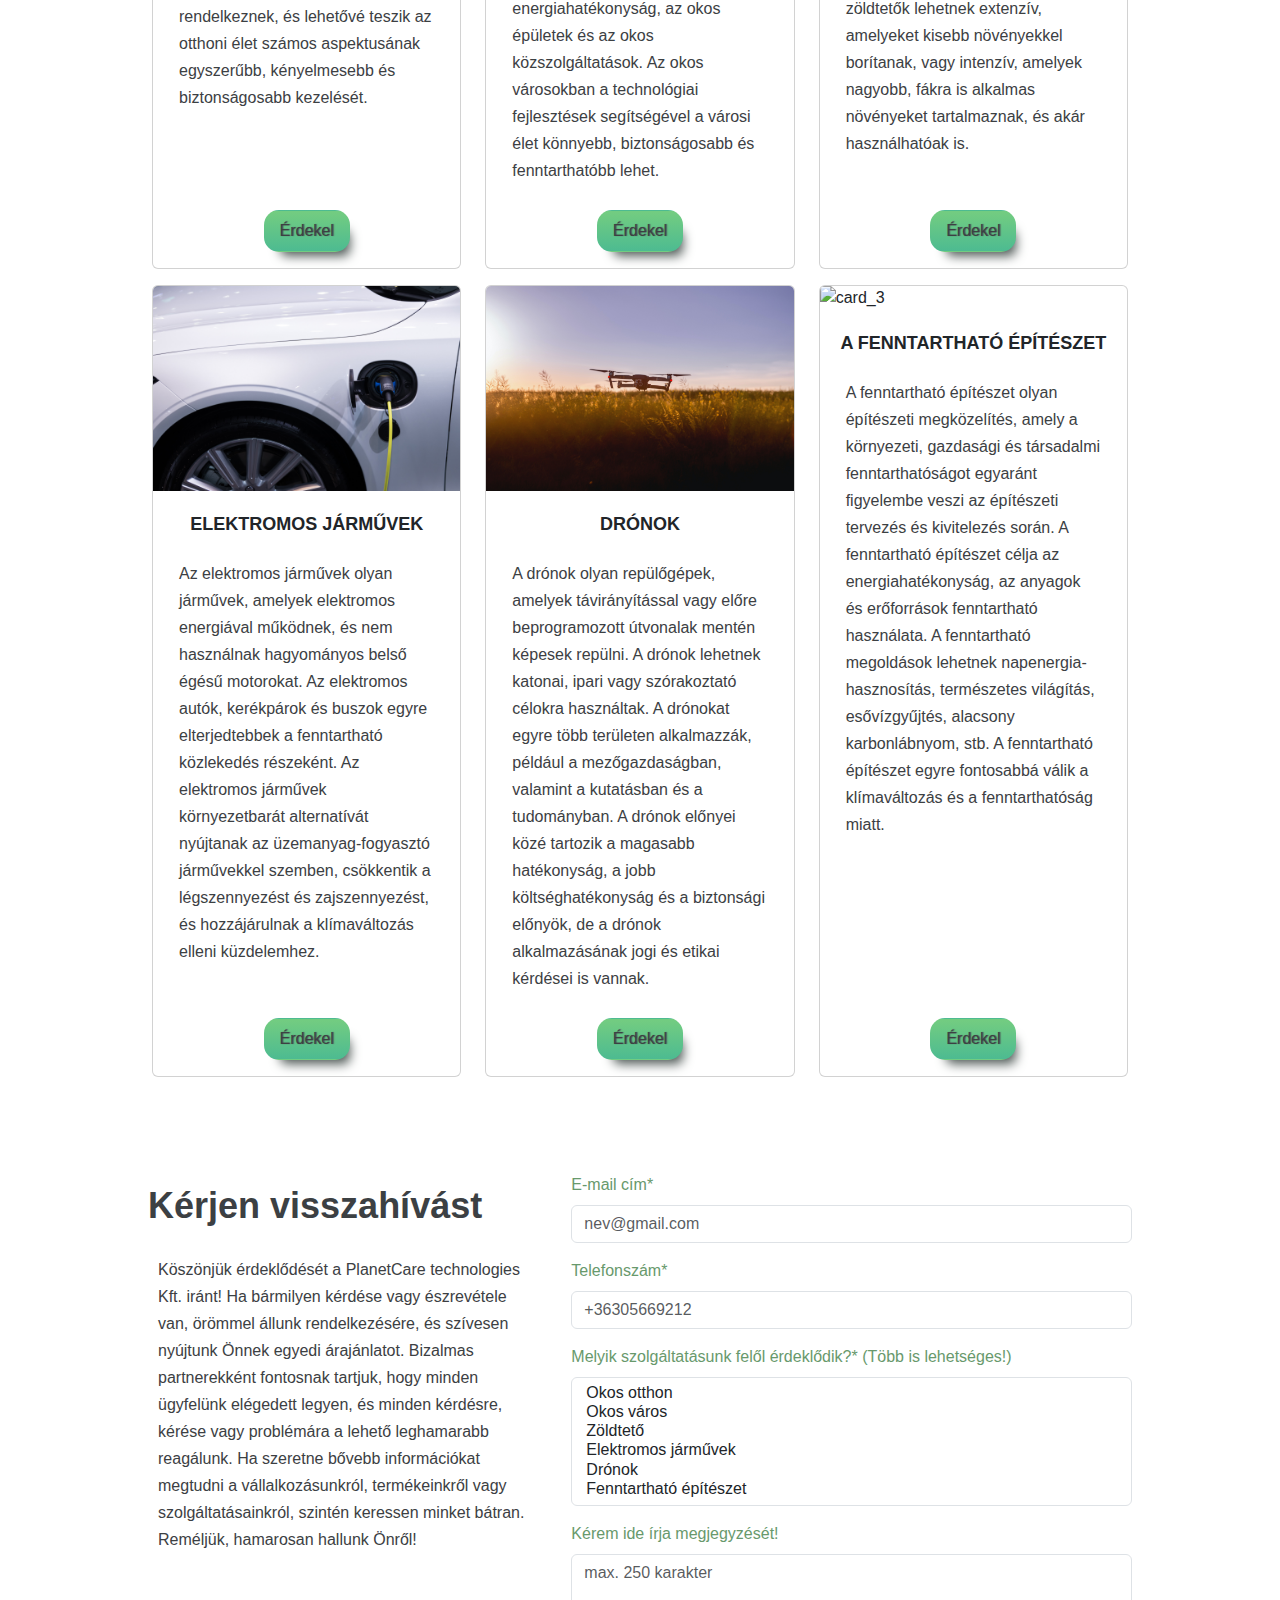
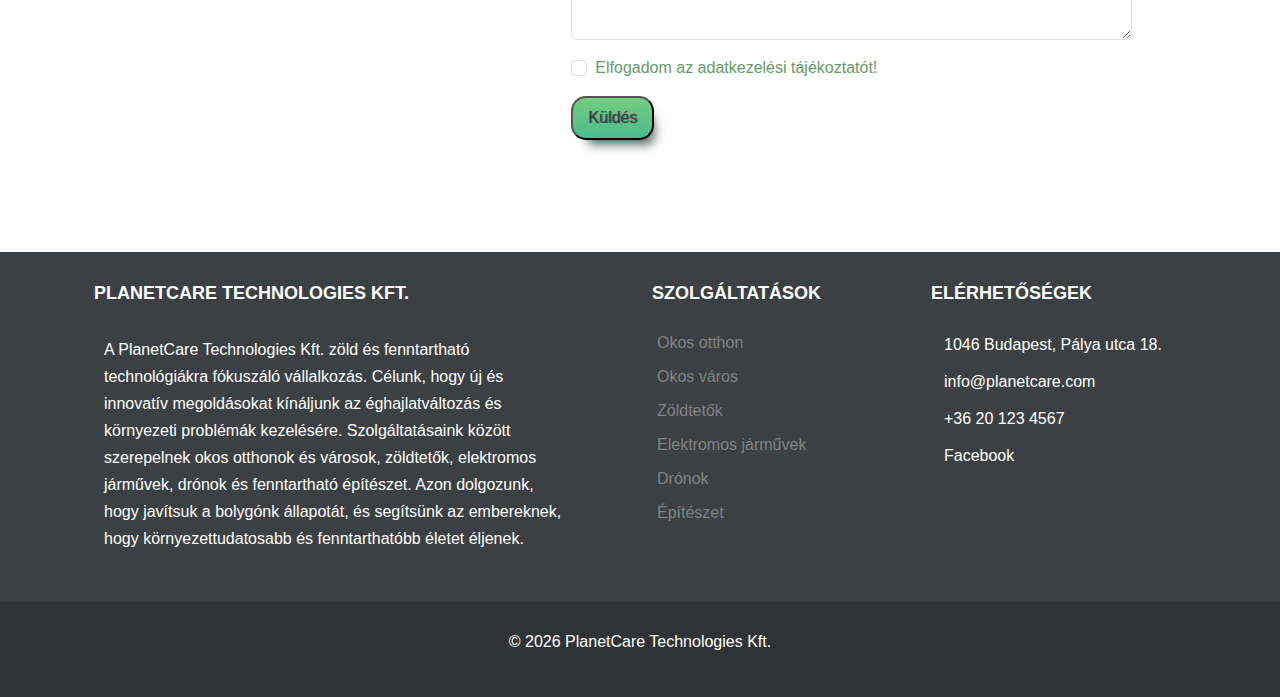
==== commit f0b316d7: "Kökény Dániel - update" ====
--- a/index.html
+++ b/index.html
@@ -21,50 +21,41 @@
 <body>
   <header class="header">
     <!-- navbar starts here -->
-    <nav class="navbar fixed-top navbar-expand-lg bg-light ">
+    <nav class="navbar navbar-expand-lg bg-light justify-content-end">
       <div class="container-fluid">
         <a class="navbar-brand d-inline" href="index.html">
           <img src="kepek/logo.jpg" alt="Logo" width="45" class="d-inline-block">
           PlanetCare
         </a>
-        <button class="navbar-toggler" type="button" data-bs-toggle="collapse" data-bs-target="#navbarNav"
-          aria-controls="navbarNav" aria-expanded="false" aria-label="Toggle navigation">
+        <button class="navbar-toggler" type="button" data-bs-toggle="collapse" data-bs-target="#navbarNavDropdown"
+          aria-controls="navbarNavDropdown" aria-expanded="false" aria-label="Toggle navigation">
           <span class="navbar-toggler-icon"></span>
         </button>
-        <div class="collapse navbar-collapse d-flex flex-row-reverse" id="navbarNav">
-          <ul class="navbar-nav d-inline-flex ">
+        <div class="collapse navbar-collapse justify-content-end" id="navbarNavDropdown">
+          <ul class="navbar-nav">
             <li class="nav-item">
-              <a class="nav-link active" aria-current="page" href="index.html">Kezdőoldal</a>
-            </li>
+              <a class="nav-link active" aria-current="page" href="index.html">Kezdőlap</a>
             <li class="nav-item dropdown">
               <a class="nav-link dropdown-toggle" href="#" role="button" data-bs-toggle="dropdown"
                 aria-expanded="false">
                 Szolgáltatások
               </a>
               <ul class="dropdown-menu">
-                <li>
-                  <a class="dropdown-item" href="smarthome.html">Okos otthon</a>
-                </li>
-                <li>
-                  <a class="dropdown-item" href="smartcity.html">Okos város</a>
-                </li>
-                <li>
-                  <a class="dropdown-item" href="greenroof.html">Zöldtetők</a>
-                </li>
-                <li>
-                  <a class="dropdown-item" href="electricvehicles.html">Elektromos járművek</a>
-                </li>
+                <li><a class="dropdown-item" href="smarthome.html">Okos otthon</a></li>
+                <li><a class="dropdown-item" href="smartcity.html">Okos város</a></li>
+                <li><a class="dropdown-item" href="greenroof.html">Zöldtetők</a></li>
+                <li><a class="dropdown-item" href="electricvehicles.html">Elektromos járművek</a></li>
                 <li><a class="dropdown-item" href="drones.html">Drónok</a></li>
-                <li>
-                  <a class="dropdown-item" href="architecture.html">Építészet</a>
-                </li>
+                <li><a class="dropdown-item" href="architecture.html">Fenntartható építészet</a></li>
               </ul>
+            </li>
             </li>
             <li class="nav-item">
               <a class="nav-link" href="cegunkrol.html">Cégünkről</a>
             </li>
+            </li>
             <li class="nav-item">
-              <a class="nav-link" href="#contact">Ajánlatot kérek!</a>
+              <a class="nav-link" href="#contact">Kérjen ajánlatot!</a>
             </li>
           </ul>
         </div>
--- a/css/style.css
+++ b/css/style.css
@@ -311,10 +311,10 @@
     background-color: rgba(104, 153, 108, 0.3);
 }
 
-.div-height-big {
+/* .div-height-big {
     height: 20%;
 }
 
 .div-height-small {
     height: 15%;
-}+} */